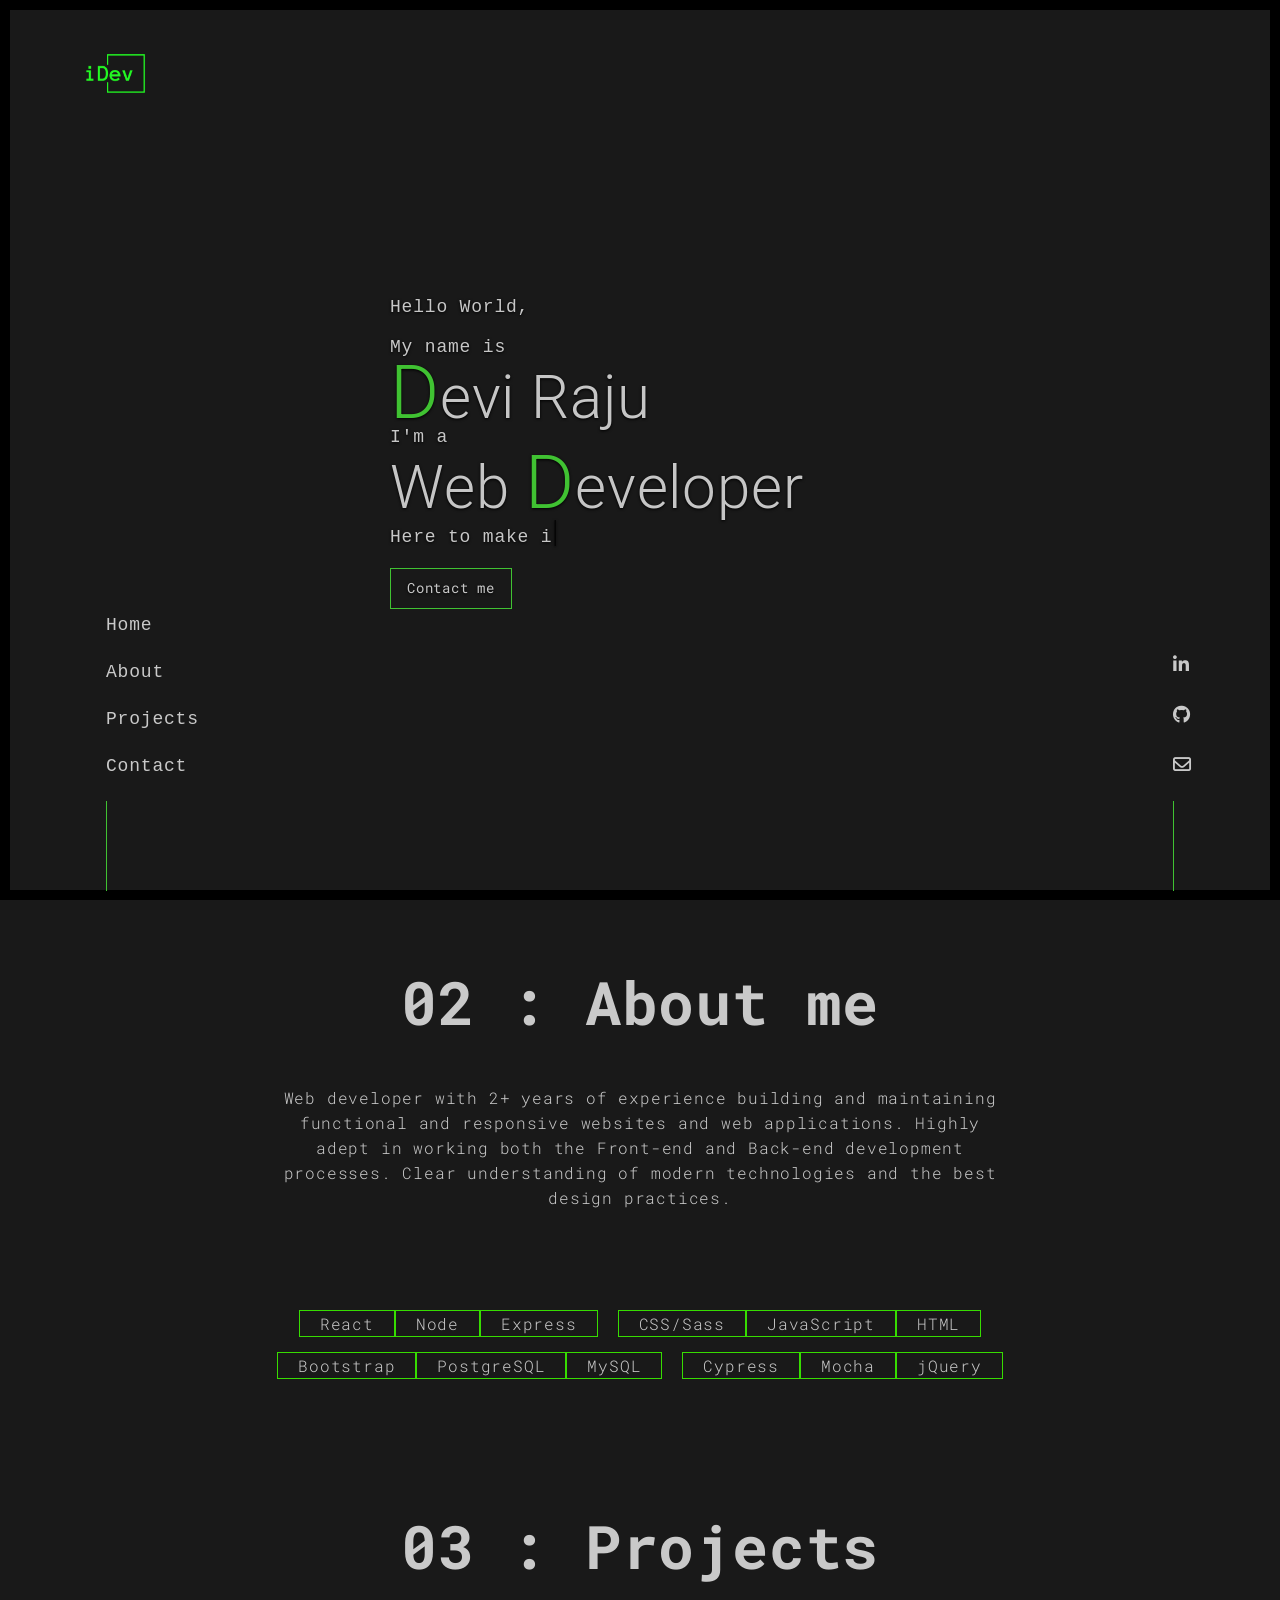
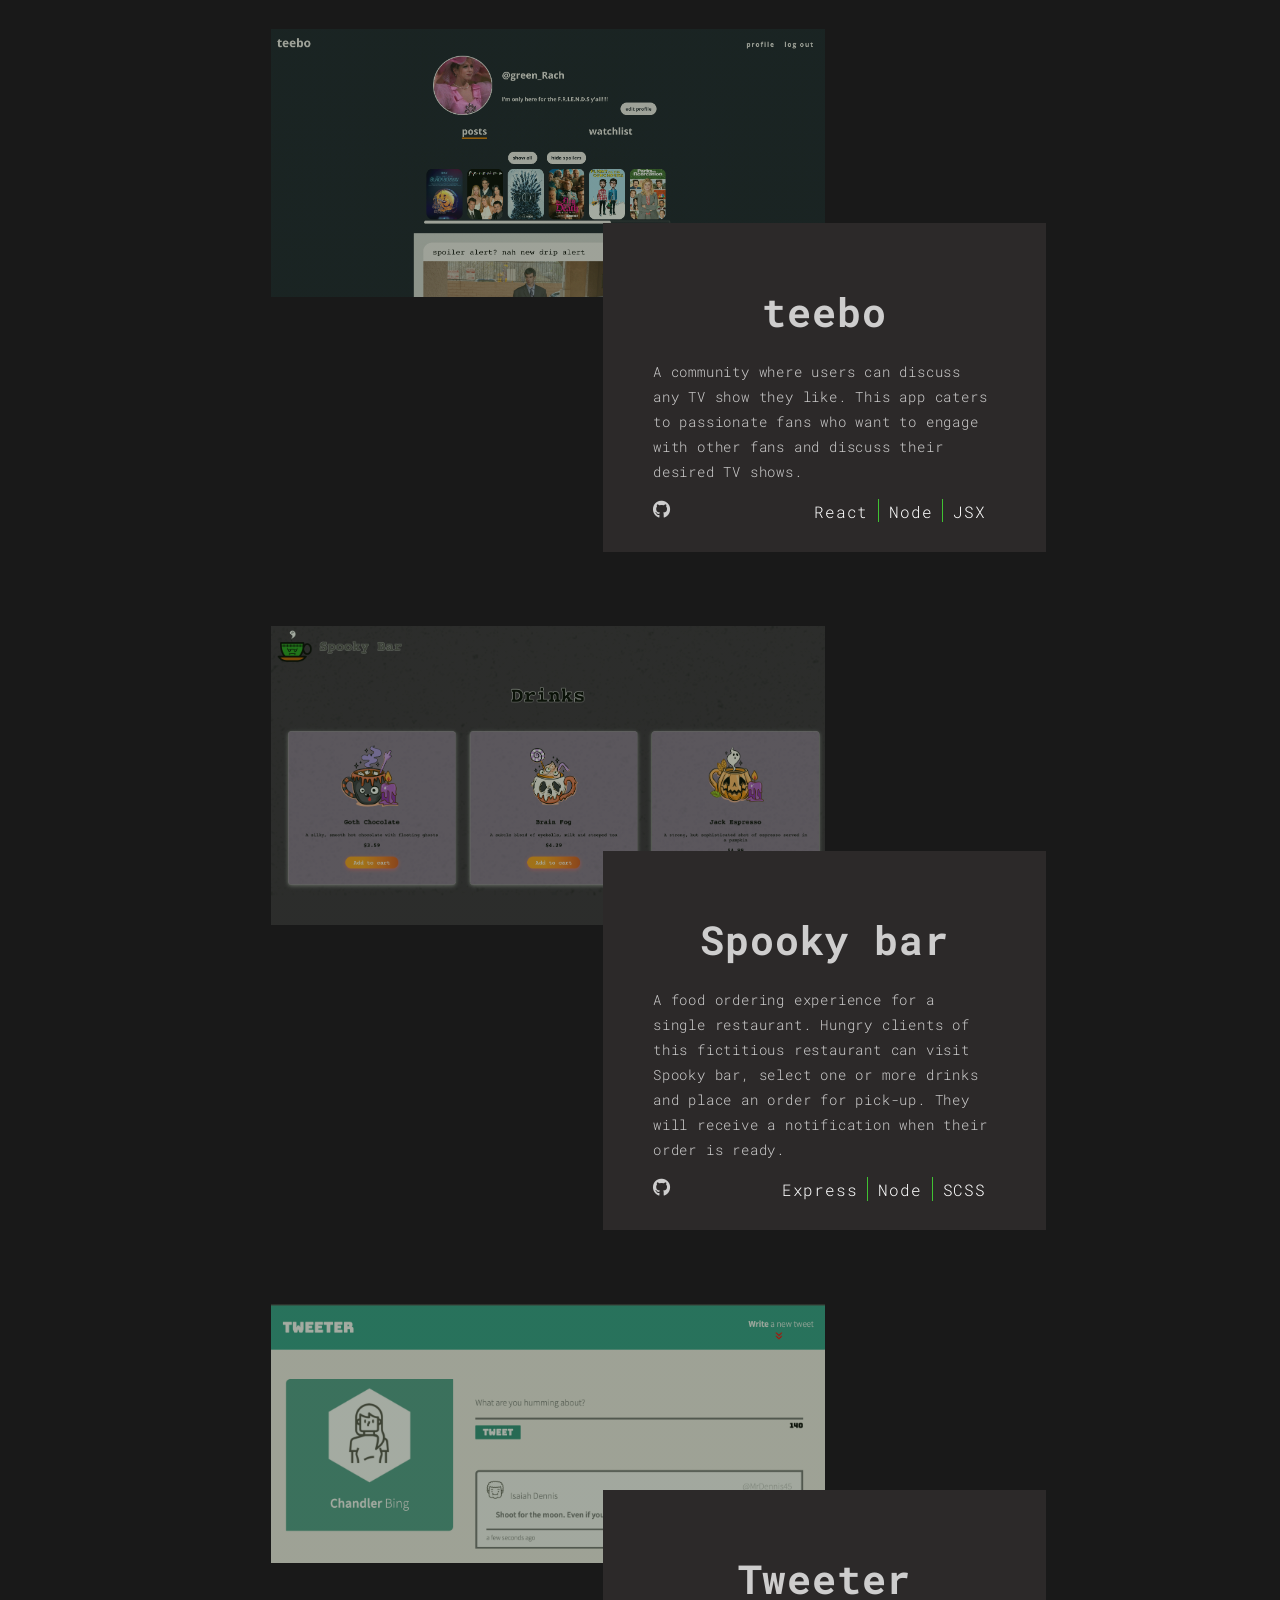
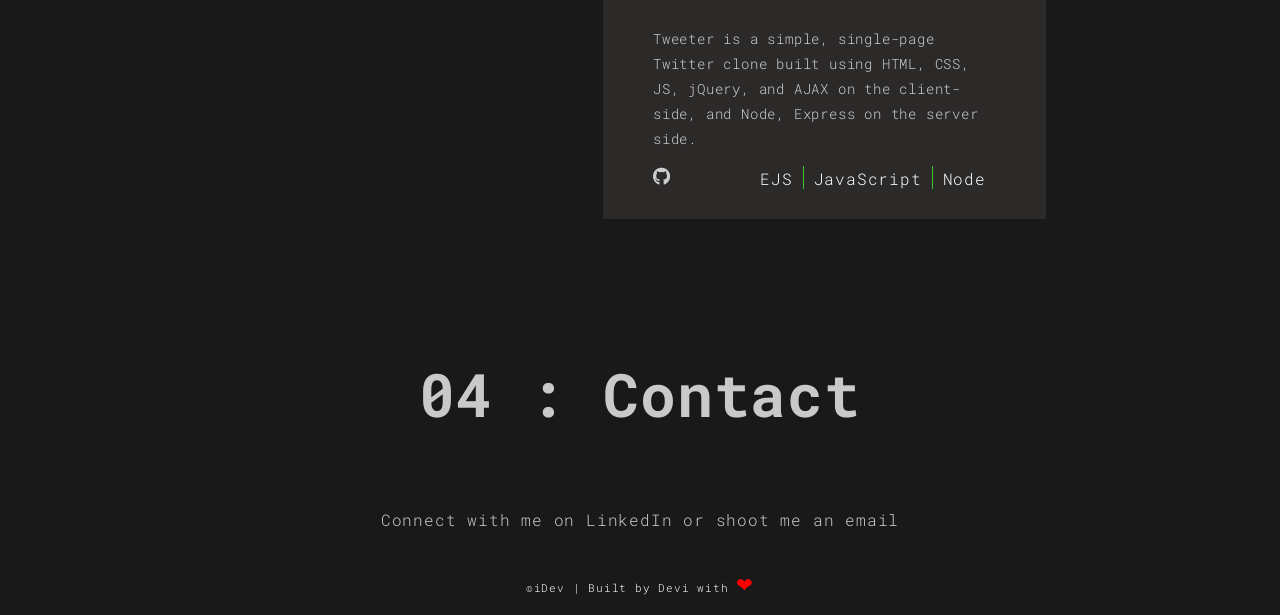
==== index.html @ e0702222 "Add files via upload update index.html" ====
<!DOCTYPE html>
<html lang="en">

<head>
  <meta charset="UTF-8">
  <meta content="IE=edge" http-equiv="X-UA-Compatible">
  <meta content="width=device-width,initial-scale=1" name="viewport">
  <meta content="description" name="description">
  <meta name="google" content="notranslate" />
  <meta content="Mashup templates have been developped by Orson.io team" name="author">

  <meta name="msapplication-tap-highlight" content="no">

  <link rel="apple-touch-icon" sizes="180x180" href="./assets/apple-icon-180x180.png">
  <link href="./assets/favicon.ico" rel="icon">
  <link rel="stylesheet" href="https://cdnjs.cloudflare.com/ajax/libs/font-awesome/6.2.1/css/all.min.css"
    integrity="sha512-MV7K8+y+gLIBoVD59lQIYicR65iaqukzvf/nwasF0nqhPay5w/9lJmVM2hMDcnK1OnMGCdVK+iQrJ7lzPJQd1w=="
    crossorigin="anonymous" referrerpolicy="no-referrer" />
    
  <title>DeviRaju</title>

  <link href="./main.css" rel="stylesheet">
  <link href="./main.responsive.css" rel="stylesheet">
  
</head>

<body class="minimal">
  <div id="site-border-left"></div>
  <div id="site-border-right"></div>
  <div id="site-border-top"></div>
  <div id="site-border-bottom"></div>
  <header>
  <nav class="navbar  navbar-fixed-top navbar-inverse">
    <div class="container">
        <button type="button" class="navbar-toggle collapsed" data-toggle="collapse" data-target="#navbar-collapse" aria-expanded="false">
          <span class="sr-only">Toggle navigation</span>
          <span class="icon-bar"></span>
          <span class="icon-bar"></span>
          <span class="icon-bar"></span>
        </button>

      <div class="collapse navbar-collapse" id="navbar-collapse">
        <ul class="nav navbar-nav ">
          <li><a href="#" title="">01 : Home</a></li>
          <li><a href="#section-about-2" id="each-button" title="">02 : About</a></li>
          <li><a href="#section-project-3" title="">03 : Projects</a></li>
          <li><a href="#section-contact-4" title="">04 : Contact</a></li>
        </ul>


      </div> 
    </div>
  </nav>
</header>

  <div class="container-left">
    <div class="container-left-top">
      <p><a href="" class="logo"><img
            src='./assets/images/DeviRaju-logo.png'></a></p>
    </div>
    <div class="container-left-links">
      <ul class="navbar-nav-links">
        <li><a href="#" title=""> Home</a></li>
        <li><a href="#section-about-2" title="" class=""> About</a></li>
        <li><a href="#section-project-3" title=""> Projects</a></li>
        <li><a href="#section-contact-4" title=""> Contact</a></li>
      </ul>
    </div>
 
</div>

  <div class="container-right">
    <div class="container-right-top">
      <p><a href="" class="btn btn-primary btn-lg">Resume</a></p>
    </div>

    <div class="container-right-links">
      <ul class="navbar-contact-links">
        <li><a href="https://www.linkedin.com/in/devi-raju" title=""><i class="fa-brands fa-linkedin navbar-contact-link-icon"></i></a></li>
        <li><a href="https://github.com/DeviRaju27" title=""><i class="fa-brands fa-github navbar-contact-link-icon"></i></a></li>
        <li><a href="mailto:deviraju999@gmail.com" title=""><i class="fa-regular fa-envelope navbar-contact-link-icon"></i></a></li>
      </ul>
    </div>

</div>
<!-- Home -->
  <div class="hero-full-container background-image-container white-text-container col-xs-12 col-sm-12 col-md-12 col-lg-12" style="background-image: url('')">
    <div class="container">
      <div class="row">
        <div class=" col-md-offset-1 col-lg-offset-2">
          <div class="hero-full-wrapper">
            <div class="text-content">
              <h1>
                <p class="text-header">Hello World,</p>
                <p class="text-name-header">My name is </p>
                <p class="text-name"><span>D</span>evi Raju</p>
                <p class="text-title-header">I'm a </p>
                <p class="text-title">Web <span>D</span>eveloper</p>

                <span id="typed-strings">

                  <p class="text-strings"> Here to make ideas happen!</p>
                  <p class="text-strings"> Here to make things beautiful!</p>

                </span>
                <span class="text-strings" id="typed"></span>
              </h1>
              <p><a href="#section-contact-4" class="btn btn-primary btn-lg">Contact me</a></p>
            </div>

          </div>
        </div>
      </div>
    </div>
  </div>

  <!-- About -->
  <div class="section-container section-about" id="section-about-2">
    <div class="container">
      <div class="row">
        <div class="col-xs-12 col-sm-12 col-md-12 col-lg-12">
          <div class="section-container-spacer text-center">
            <h1 class="section-header">02 : About me</h1>
          </div>

          <div class="row">
            <div class="col-md-12 col-lg-12">
              <p class="about-content">
                Web developer with 2+ years of experience building and maintaining functional and responsive websites and web applications. Highly adept in working both the Front-end and Back-end development processes. Clear understanding of modern technologies and the best design practices.</p>
          
              <div class="section-skills">
                
                <div class="skills-item">
                  <div class="row">
                   
                  <p class="">React</p>
                  <p class="">Node</p>
                  <p class="">Express</p>
                 
                  </div>
                  <div class="row">
                
                  <p class="">CSS/Sass</p>
                  <p class="">JavaScript</p>
                  <p class="">HTML</p>
                
                  </div>
                  </div>
                  
                 <div class="skills-item">
               
                  <div class="row">
                  <p class="">Bootstrap</p>
                  <p class="">PostgreSQL</p>
                  <p class="">MySQL</p>
                  </div>
                  <div class="row">
                  <p class="">Cypress</p>
                  <p class="">Mocha</p>
                  <p class="">jQuery</p>
                  </div>
                  </div>
                </div>
              </div>
            </div>
          </div>
        </div>
      </div>
    </div>
  </div>


  <!-- Projects -->
  <div class="section-container section-project" id="section-project-3">
    <div class="container">
      <div class="row">
        <div class="col-xs-12 col-sm-12 col-md-12">
          <div class="section-container-spacer text-center">
            <h1 class="section-header">03 : Projects</h1>
          </div>

          <div class="row project-row">
            <div class="col-md-12">
              <header>
                <a href="https://github.com/DeviRaju27/teebo" target="_blank" class="project-img-link">
                  <img src="./assets/images/teebo-user-profile.png" class="project-img-responsive" alt="">
                </a>
              </header>

              <div class="card-container">
                <div class="text-center">
                  <h1 class="project-header"> <a href="https://github.com/DeviRaju27/teebo" target="_blank">teebo</a></h1>
                </div>
                <p class="project-content">A community where users can discuss any TV show they like. This app caters to passionate fans who want to engage with other fans and discuss their desired TV shows.</p>
                <div class="section-project-footer">
                  <a href="https://github.com/DeviRaju27/teebo" title=""><i class="fa-brands fa-github navbar-contact-link-icon"></i></a>
                  <ul class="tech-stack-item">
                    <li>React</li>
                    <li>Node</li>
                    <li>JSX</li>
                  </ul>
                </div>
              </div>
            </div>
          </div>

          <div class="row project-row">
            <div class="col-md-12">
              <header>
                <a href="https://github.com/DeviRaju27/spooky-bar" target="_blank" class="project-img-link">
                  <img src="./assets/images/spooky-bar-user.png" class="project-img-responsive" alt="">
                </a>
              </header>
              <div class="card-container">
                <div class="text-center">
                  <h1 class="project-header"> <a href="https://github.com/DeviRaju27/spooky-bar" title="">Spooky bar</a></h1>
                </div>
                <p class="project-content">A food ordering experience for a single restaurant. Hungry clients of this fictitious restaurant can visit Spooky bar, select one or more drinks and place an order for pick-up. They will receive a notification when their order is ready.</p>

                <div class="section-project-footer">
                  <a href="https://github.com/DeviRaju27/spooky-bar" title=""><i class="fa-brands fa-github navbar-contact-link-icon"></i></a>
                  <ul class="tech-stack-item">
                    <li>Express</li>
                    <li>Node</li>
                    <li>SCSS</li>
                  </ul>
                </div>
              </div>
            </div>
          </div>

          <div class="row project-row">
            <div class="col-md-12">
              <header>
                <a href="https://github.com/DeviRaju27/tweeter" target="_blank" class="project-img-link">
                  <img src="./assets/images/Desktop-tweeter.png" class="project-img-responsive" alt="">
                </a>
              </header>
              <div class="card-container">
                <div class="text-center">
                  <h1 class="project-header"><a href="https://github.com/DeviRaju27/tweeter" title="">Tweeter</a></h1>
                </div>
                <p class="project-content">Tweeter is a simple, single-page Twitter clone built using HTML, CSS, JS, jQuery, and AJAX on the client-side, and Node, Express on the server side.</p>

                <div class="section-project-footer">
                  <a href="https://github.com/DeviRaju27/tweeter" title=""><i class="fa-brands fa-github navbar-contact-link-icon"></i></a>
                  <ul class="tech-stack-item">
                    <li>EJS</li>
                    <li>JavaScript</li>
                    <li>Node</li>
                  </ul>
                </div>
              </div>
            </div>
          </div>

        </div>
      </div>


    </div>
  </div>


  <!-- contact -->
  <div class="section-contact text-center" id="section-contact-4">
    <div class="container">
      <div class="row">
        <div class="col-xs-12 col-sm-12 col-lg-12">
          <div class="section-container-spacer ">
            <h1 class="section-header">04 : Contact</h1>
           
            <p class="contact-content"> Connect with me on LinkedIn or shoot me an email</p>
            <ul class="footer-contact-links">
              <li><a href="https://www.linkedin.com/in/devi-raju" title=""><i class="fa-brands fa-linkedin footer-contact-link-icon"></i></a></li>
              <li><a href="https://github.com/DeviRaju27" title=""><i class="fa-brands fa-github footer-contact-link-icon"></i></a></li>
              <li><a href="mailto:deviraju999@gmail.com" title=""><i class="fa-regular fa-envelope footer-contact-link-icon"></i></a></li>
            </ul>
          </div>
          </div>
        </div>
      </div>
    </div>
  </div>

  <footer class="footer-container text-center">
    <div class="container">
      <div class="row">
        <div class="col-xs-12 col-sm-12 col-lg-12">
          <p>©iDev | Built by Devi with <span>❤</span></p>
        </div>
      </div>
    </div>
  </footer>
  <script>
    document.addEventListener("DOMContentLoaded", function (event) {
      type();
      movingBackgroundImage();
    });
  </script>
   
<script src="https://cdnjs.cloudflare.com/ajax/libs/jquery/3.6.3/jquery.min.js" integrity="sha512-STof4xm1wgkfm7heWqFJVn58Hm3EtS31XFaagaa8VMReCXAkQnJZ+jEy8PCC/iT18dFy95WcExNHFTqLyp72eQ==" crossorigin="anonymous" referrerpolicy="no-referrer"></script>
  <script type="text/javascript" src="./main.70a66962.js"></script>
  <script>
  $('.collapse').click(function(){
    $(this).removeClass("in");
});
     </script>
</body>

</html>
---- main.css ----
@import url(https://fonts.googleapis.com/css?family=Roboto:900|Roboto+Mono:300,400,700);
@import url(https://maxcdn.bootstrapcdn.com/font-awesome/4.7.0/css/font-awesome.min.css);

/*!
 * Bootstrap v3.3.7 (http://getbootstrap.com)
 * Copyright 2011-2016 Twitter, Inc.
 * Licensed under MIT (https://github.com/twbs/bootstrap/blob/master/LICENSE)
 */
/*! normalize.css v3.0.3 | MIT License | github.com/necolas/normalize.css */
html {
  font-family: sans-serif;
  -ms-text-size-adjust: 100%;
  -webkit-text-size-adjust: 100%
}

body {
  margin: 0;
  background-color: #000;
  
}
h1,p{
  color: #fff;
}
article,
aside,
details,
figcaption,
figure,
footer,
header,
hgroup,
main,
menu,
nav,
section,
summary {
  display: block
}

audio,
canvas,
progress,
video {
  display: inline-block;
  vertical-align: baseline
}

audio:not([controls]) {
  display: none;
  height: 0
}

[hidden],
template {
  display: none
}

a {
  background-color: transparent
}

a:active,
a:hover {
  outline: 0
}

abbr[title] {
  border-bottom: 1px dotted
}

b,
strong {
  font-weight: 700
}

dfn {
  font-style: italic
}

h1 {
  font-size: 2em;
  margin: .67em 0
}

mark {
  background: #ff0;
  color: #000
}

small {
  font-size: 80%
}

sub,
sup {
  font-size: 75%;
  line-height: 0;
  position: relative;
  vertical-align: baseline
}

sup {
  top: -.5em
}

sub {
  bottom: -.25em
}

img {
  border: 0
}

svg:not(:root) {
  overflow: hidden
}

figure {
  margin: 1em 40px
}

hr {
  box-sizing: content-box;
  height: 0
}

pre {
  overflow: auto
}

code,
kbd,
pre,
samp {
  font-family: monospace, monospace;
  font-size: 1em
}

button,
input,
optgroup,
select,
textarea {
  color: inherit;
  font: inherit;
  margin: 0
}

button {
  overflow: visible
}

button,
select {
  text-transform: none
}

button,
html input[type=button],
input[type=reset],
input[type=submit] {
 
  cursor: pointer
}

button[disabled],
html input[disabled] {
  cursor: default
}

button::-moz-focus-inner,
input::-moz-focus-inner {
  border: 0;
  padding: 0
}


fieldset {
  border: 1px solid silver;
  margin: 0 2px;
  padding: .35em .625em .75em
}

textarea {
  overflow: auto
}

optgroup {
  font-weight: 700
}

table {
  border-collapse: collapse;
  border-spacing: 0
}

td,
th {
  padding: 0
}

/*! Source: https://github.com/h5bp/html5-boilerplate/blob/master/src/css/main.css */
@media print {

  *,
  :after,
  :before {
    background: transparent !important;
    color: #000 !important;
    box-shadow: none !important;
    text-shadow: none !important
  }

  a,
  a:visited {
    text-decoration: underline
  }

  a[href]:after {
    content: " (" attr(href) ")"
  }

  abbr[title]:after {
    content: " (" attr(title) ")"
  }

  a[href^="#"]:after,
  a[href^="javascript:"]:after {
    content: ""
  }

  blockquote,
  pre {
    border: 1px solid #999;
    page-break-inside: avoid
  }

  thead {
    display: table-header-group
  }

  img,
  tr {
    page-break-inside: avoid
  }

  img {
    max-width: 100% !important
  }

  h2,
  h3,
  p {
    orphans: 3;
    widows: 3
  }

  h2,
  h3 {
    page-break-after: avoid
  }

  .navbar {
    display: none
  }

  .btn>.caret,
  .dropup>.btn>.caret {
    border-top-color: #000 !important
  }

  .label {
    border: 1px solid #000
  }

  .table {
    border-collapse: collapse !important
  }

  .table td,
  .table th {
    background-color: #fff !important
  }

  .table-bordered td,
  .table-bordered th {
    border: 1px solid #ddd !important
  }
}

*,
:after,
:before {
  -webkit-box-sizing: border-box;
  -moz-box-sizing: border-box;
  box-sizing: border-box
}

html {
  font-size: 10px;
  -webkit-tap-highlight-color: transparent
}

body {
  font-family: Roboto Mono, Helvetica, Arial, sans-serif;
  font-size: 11px;
  line-height: 1.78;
  color: #000;
  background-color: #fff
}

button,
input,
select,
textarea {
  font-family: inherit;
  font-size: inherit;
  line-height: inherit
}

a {
  color: #001aff;
  text-decoration: none
}

a:focus,
a:hover {
  color: #0012b3;
  text-decoration: underline
}

a:focus {
  outline: 5px auto -webkit-focus-ring-color;
  outline-offset: -2px
}

figure {
  margin: 0
}

img {
  vertical-align: middle
}

.img-responsive {
  display: block;
  max-width: 100%;
  height: auto;
  filter: contrast(97%) grayscale(100%);
  
}


[role=button] {
  cursor: pointer
}

.h1,
.h2,
.h3,
.h4,
.h5,
.h6,
h1,
h2,
h3,
h4,
h5,
h6 {
  font-family: Roboto Mono, Helvetica, Arial, sans-serif;
  font-weight: 700;
  line-height: 1.1;
  color: #000
}

.h1 .small,
.h1 small,
.h2 .small,
.h2 small,
.h3 .small,
.h3 small,
.h4 .small,
.h4 small,
.h5 .small,
.h5 small,
.h6 .small,
.h6 small,
h1 .small,
h1 small,
h2 .small,
h2 small,
h3 .small,
h3 small,
h4 .small,
h4 small,
h5 .small,
h5 small,
h6 .small,
h6 small {
  font-weight: 400;
  line-height: 1;
  color: #777
}

.h1,
.h2,
.h3,
h1,
h2,
h3 {
  margin-top: 19px;
  margin-bottom: 9.5px
}

.h1 .small,
.h1 small,
.h2 .small,
.h2 small,
.h3 .small,
.h3 small,
h1 .small,
h1 small,
h2 .small,
h2 small,
h3 .small,
h3 small {
  font-size: 65%
}

.h4,
.h5,
.h6,
h4,
h5,
h6 {
  margin-top: 9.5px;
  margin-bottom: 9.5px
}

.h4 .small,
.h4 small,
.h5 .small,
.h5 small,
.h6 .small,
.h6 small,
h4 .small,
h4 small,
h5 .small,
h5 small,
h6 .small,
h6 small {
  font-size: 75%
}

.h1,
h1 {
  font-size: 70px
}

.h2,
h2 {
  font-size: 30px
}

.h3,
h3 {
  font-size: 20px
}

.h4,
.h5,
h4,
h5 {
  font-size: 11px
}

.h6,
h6 {
  font-size: 10px
}

p {
  margin: 0 0 9.5px
}

.lead {
  margin-bottom: 19px;
  font-size: 12px;
  font-weight: 300;
  line-height: 1.4
}



.small,
small {
  font-size: 90%
}

.mark,
mark {
  background-color: #fcf8e3;
  padding: .2em
}

.text-left {
  text-align: left
}

.text-right {
  text-align: right
}

.text-center {
  text-align: center
}

.text-justify {
  text-align: justify
}

.text-nowrap {
  white-space: nowrap
}

.text-lowercase {
  text-transform: lowercase
}

.initialism,
.text-uppercase {
  text-transform: uppercase
}

.text-capitalize {
  text-transform: capitalize
}

.text-muted {
  color: #777
}

.text-primary {
  color: #001aff
}

a.text-primary:focus,
a.text-primary:hover {
  color: #0015cc
}

.text-success {
  color: #fff
}

a.text-success:focus,
a.text-success:hover {
  color: #e6e6e6
}

.text-info {
  color: #31708f
}

a.text-info:focus,
a.text-info:hover {
  color: #245269
}

.text-warning {
  color: #8a6d3b
}

a.text-warning:focus,
a.text-warning:hover {
  color: #66512c
}

.text-danger {
  color: #fff
}

a.text-danger:focus,
a.text-danger:hover {
  color: #e6e6e6
}

.bg-primary {
  color: #fff;
  background-color: #001aff
}

a.bg-primary:focus,
a.bg-primary:hover {
  background-color: #0015cc
}

.bg-success,
a.bg-success:focus,
a.bg-success:hover {
  background-color: #000
}

.bg-info {
  background-color: #d9edf7
}

a.bg-info:focus,
a.bg-info:hover {
  background-color: #afd9ee
}

.bg-warning {
  background-color: #fcf8e3
}

a.bg-warning:focus,
a.bg-warning:hover {
  background-color: #f7ecb5
}

.bg-danger {
  background-color: red
}

a.bg-danger:focus,
a.bg-danger:hover {
  background-color: #c00
}

ol,
ul {
  margin-top: 0;
  margin-bottom: 9.5px
}

ol ol,
ol ul,
ul ol,
ul ul {
  margin-bottom: 0
}

dl {
  margin-top: 0;
  margin-bottom: 19px
}

dd,
dt {
  line-height: 1.78
}

dt {
  font-weight: 700
}

dd {
  margin-left: 0
}

.dl-horizontal dd:after,
.dl-horizontal dd:before {
  content: " ";
  display: table
}

.dl-horizontal dd:after {
  clear: both
}



abbr[data-original-title],
abbr[title] {
  cursor: help;
  border-bottom: 1px dotted #777
}

.initialism {
  font-size: 90%
}

blockquote {
  padding: 9.5px 19px;
  margin: 0 0 19px;
  font-size: 13.75px;
  border-left: 5px solid #eee
}

blockquote ol:last-child,
blockquote p:last-child,
blockquote ul:last-child {
  margin-bottom: 0
}

blockquote .small,
blockquote footer,
blockquote small {
  display: block;
  font-size: 80%;
  line-height: 1.78;
  color: #777
}

blockquote .small:before,
blockquote footer:before,
blockquote small:before {
  content: "\2014   \A0"
}

.blockquote-reverse,
blockquote.pull-right {
  padding-right: 15px;
  padding-left: 0;
  border-right: 5px solid #eee;
  border-left: 0;
  text-align: right
}

.blockquote-reverse .small:before,
.blockquote-reverse footer:before,
.blockquote-reverse small:before,
blockquote.pull-right .small:before,
blockquote.pull-right footer:before,
blockquote.pull-right small:before {
  content: ""
}

.blockquote-reverse .small:after,
.blockquote-reverse footer:after,
.blockquote-reverse small:after,
blockquote.pull-right .small:after,
blockquote.pull-right footer:after,
blockquote.pull-right small:after {
  content: "\A0   \2014"
}

address {
  margin-bottom: 19px;
  font-style: normal;
  line-height: 1.78
}

code,
kbd,
pre,
samp {
  font-family: Menlo, Monaco, Consolas, Courier New, monospace
}

code {
  color: #c7254e;
  background-color: #f9f2f4
}

code,
kbd {
  padding: 2px 4px;
  font-size: 90%;
  border-radius: 0
}

kbd {
  color: #fff;
  background-color: #333;
  box-shadow: inset 0 -1px 0 rgba(0, 0, 0, .25)
}

kbd kbd {
  padding: 0;
  font-size: 100%;
  font-weight: 700;
  box-shadow: none
}

pre {
  display: block;
  padding: 9px;
  margin: 0 0 9.5px;
  font-size: 10px;
  line-height: 1.78;
  word-break: break-all;
  word-wrap: break-word;
  color: #333;
  background-color: #f5f5f5;
  border: 1px solid #ccc;
  border-radius: 0
}

pre code {
  padding: 0;
  font-size: inherit;
  color: inherit;
  white-space: pre-wrap;
  background-color: transparent;
  border-radius: 0
}


.container {
  margin-right: auto;
  margin-left: auto;
  padding-left: 15px;
  padding-right: 15px
}

.container:after,
.container:before {
  content: " ";
  display: table
}

.container:after {
  clear: both
}



.container-fluid {
  margin-right: auto;
  margin-left: auto;
  padding-left: 15px;
  padding-right: 15px
}

.container-fluid:after,
.container-fluid:before {
  content: " ";
  display: table
}

.container-fluid:after {
  clear: both
}

.row {
  margin-left: -15px;
  margin-right: -15px
}

.row:after,
.row:before {
  content: " ";
  display: table
}

.row:after {
  clear: both
}

.col-lg-1,
.col-lg-2,
.col-lg-3,
.col-lg-4,
.col-lg-5,
.col-lg-6,
.col-lg-7,
.col-lg-8,
.col-lg-9,
.col-lg-10,
.col-lg-11,
.col-lg-12,
.col-md-1,
.col-md-2,
.col-md-3,
.col-md-4,
.col-md-5,
.col-md-6,
.col-md-7,
.col-md-8,
.col-md-9,
.col-md-10,
.col-md-11,
.col-md-12,
.col-sm-1,
.col-sm-2,
.col-sm-3,
.col-sm-4,
.col-sm-5,
.col-sm-6,
.col-sm-7,
.col-sm-8,
.col-sm-9,
.col-sm-10,
.col-sm-11,
.col-sm-12,
.col-xs-1,
.col-xs-2,
.col-xs-3,
.col-xs-4,
.col-xs-5,
.col-xs-6,
.col-xs-7,
.col-xs-8,
.col-xs-9,
.col-xs-10,
.col-xs-11,
.col-xs-12 {
  position: relative;
  min-height: 1px;
  padding-left: 15px;
  padding-right: 15px
}

.col-xs-1,
.col-xs-2,
.col-xs-3,
.col-xs-4,
.col-xs-5,
.col-xs-6,
.col-xs-7,
.col-xs-8,
.col-xs-9,
.col-xs-10,
.col-xs-11,
.col-xs-12 {
  float: left
}





table {
  background-color: transparent
}

caption {
  padding-top: 8px;
  padding-bottom: 8px;
  color: #777
}

caption,
th {
  text-align: left
}

.table {
  width: 100%;
  max-width: 100%;
  margin-bottom: 19px
}

.table>tbody>tr>td,
.table>tbody>tr>th,
.table>tfoot>tr>td,
.table>tfoot>tr>th,
.table>thead>tr>td,
.table>thead>tr>th {
  padding: 8px;
  line-height: 1.78;
  vertical-align: top;
  border-top: 1px solid #ddd
}

.table>thead>tr>th {
  vertical-align: bottom;
  border-bottom: 2px solid #ddd
}

.table>caption+thead>tr:first-child>td,
.table>caption+thead>tr:first-child>th,
.table>colgroup+thead>tr:first-child>td,
.table>colgroup+thead>tr:first-child>th,
.table>thead:first-child>tr:first-child>td,
.table>thead:first-child>tr:first-child>th {
  border-top: 0
}

.table>tbody+tbody {
  border-top: 2px solid #ddd
}

.table .table {
  background-color: #fff
}

.table-condensed>tbody>tr>td,
.table-condensed>tbody>tr>th,
.table-condensed>tfoot>tr>td,
.table-condensed>tfoot>tr>th,
.table-condensed>thead>tr>td,
.table-condensed>thead>tr>th {
  padding: 5px
}

.table-bordered,
.table-bordered>tbody>tr>td,
.table-bordered>tbody>tr>th,
.table-bordered>tfoot>tr>td,
.table-bordered>tfoot>tr>th,
.table-bordered>thead>tr>td,
.table-bordered>thead>tr>th {
  border: 1px solid #ddd
}

.table-bordered>thead>tr>td,
.table-bordered>thead>tr>th {
  border-bottom-width: 2px
}

.table-striped>tbody>tr:nth-of-type(odd) {
  background-color: #f9f9f9
}

.table-hover>tbody>tr:hover {
  background-color: #f5f5f5
}

table col[class*=col-] {
  position: static;
  float: none;
  display: table-column
}

table td[class*=col-],
table th[class*=col-] {
  position: static;
  float: none;
  display: table-cell
}

.table>tbody>tr.active>td,
.table>tbody>tr.active>th,
.table>tbody>tr>td.active,
.table>tbody>tr>th.active,
.table>tfoot>tr.active>td,
.table>tfoot>tr.active>th,
.table>tfoot>tr>td.active,
.table>tfoot>tr>th.active,
.table>thead>tr.active>td,
.table>thead>tr.active>th,
.table>thead>tr>td.active,
.table>thead>tr>th.active {
  background-color: #f5f5f5
}

.table-hover>tbody>tr.active:hover>td,
.table-hover>tbody>tr.active:hover>th,
.table-hover>tbody>tr:hover>.active,
.table-hover>tbody>tr>td.active:hover,
.table-hover>tbody>tr>th.active:hover {
  background-color: #e8e8e8
}

.table-hover>tbody>tr.success:hover>td,
.table-hover>tbody>tr.success:hover>th,
.table-hover>tbody>tr:hover>.success,
.table-hover>tbody>tr>td.success:hover,
.table-hover>tbody>tr>th.success:hover,
.table>tbody>tr.success>td,
.table>tbody>tr.success>th,
.table>tbody>tr>td.success,
.table>tbody>tr>th.success,
.table>tfoot>tr.success>td,
.table>tfoot>tr.success>th,
.table>tfoot>tr>td.success,
.table>tfoot>tr>th.success,
.table>thead>tr.success>td,
.table>thead>tr.success>th,
.table>thead>tr>td.success,
.table>thead>tr>th.success {
  background-color: #000
}

.table>tbody>tr.info>td,
.table>tbody>tr.info>th,
.table>tbody>tr>td.info,
.table>tbody>tr>th.info,
.table>tfoot>tr.info>td,
.table>tfoot>tr.info>th,
.table>tfoot>tr>td.info,
.table>tfoot>tr>th.info,
.table>thead>tr.info>td,
.table>thead>tr.info>th,
.table>thead>tr>td.info,
.table>thead>tr>th.info {
  background-color: #d9edf7
}

.table-hover>tbody>tr.info:hover>td,
.table-hover>tbody>tr.info:hover>th,
.table-hover>tbody>tr:hover>.info,
.table-hover>tbody>tr>td.info:hover,
.table-hover>tbody>tr>th.info:hover {
  background-color: #c4e3f3
}

.table>tbody>tr.warning>td,
.table>tbody>tr.warning>th,
.table>tbody>tr>td.warning,
.table>tbody>tr>th.warning,
.table>tfoot>tr.warning>td,
.table>tfoot>tr.warning>th,
.table>tfoot>tr>td.warning,
.table>tfoot>tr>th.warning,
.table>thead>tr.warning>td,
.table>thead>tr.warning>th,
.table>thead>tr>td.warning,
.table>thead>tr>th.warning {
  background-color: #fcf8e3
}

.table-hover>tbody>tr.warning:hover>td,
.table-hover>tbody>tr.warning:hover>th,
.table-hover>tbody>tr:hover>.warning,
.table-hover>tbody>tr>td.warning:hover,
.table-hover>tbody>tr>th.warning:hover {
  background-color: #faf2cc
}

.table>tbody>tr.danger>td,
.table>tbody>tr.danger>th,
.table>tbody>tr>td.danger,
.table>tbody>tr>th.danger,
.table>tfoot>tr.danger>td,
.table>tfoot>tr.danger>th,
.table>tfoot>tr>td.danger,
.table>tfoot>tr>th.danger,
.table>thead>tr.danger>td,
.table>thead>tr.danger>th,
.table>thead>tr>td.danger,
.table>thead>tr>th.danger {
  background-color: red
}

.table-hover>tbody>tr.danger:hover>td,
.table-hover>tbody>tr.danger:hover>th,
.table-hover>tbody>tr:hover>.danger,
.table-hover>tbody>tr>td.danger:hover,
.table-hover>tbody>tr>th.danger:hover {
  background-color: #e60000
}

.table-responsive {
  overflow-x: auto;
  min-height: .01%
}

fieldset {
  margin: 0;
  min-width: 0
}

fieldset,
legend {
  padding: 0;
  border: 0
}

legend {
  display: block;
  width: 100%;
  margin-bottom: 19px;
  font-size: 16.5px;
  line-height: inherit;
  color: #333;
  border-bottom: 1px solid #e5e5e5
}

label {
  display: inline-block;
  max-width: 100%;
  margin-bottom: 5px;
  font-weight: 700
}

input[type=search] {
  -webkit-box-sizing: border-box;
  -moz-box-sizing: border-box;
  box-sizing: border-box
}

input[type=checkbox],
input[type=radio] {
  margin: 4px 0 0;
  margin-top: 1px\9;
  line-height: normal
}

input[type=file] {
  display: block
}

input[type=range] {
  display: block;
  width: 100%
}

select[multiple],
select[size] {
  height: auto
}

input[type=checkbox]:focus,
input[type=file]:focus,
input[type=radio]:focus {
  outline: 5px auto -webkit-focus-ring-color;
  outline-offset: -2px
}

output {
  padding-top: 9px
}

textarea.form-control {
  height: auto
}



.btn {
  display: inline-block;
  margin-bottom: 0;
  font-weight: 400;
  text-align: center;
  vertical-align: middle;
  touch-action: manipulation;
  cursor: pointer;
  background-image: none;
  border: 1px solid transparent;
  white-space: nowrap;
  padding: 8px 14px;
  font-size: 11px;
  line-height: 1.78;
  border-radius: 0;
  -webkit-user-select: none;
  -moz-user-select: none;
  -ms-user-select: none;
  user-select: none
}

.btn.active.focus,
.btn.active:focus,
.btn.focus,
.btn:active.focus,
.btn:active:focus,
.btn:focus {
  outline: 5px auto -webkit-focus-ring-color;
  outline-offset: -2px
}

.btn.focus,
.btn:focus,
.btn:hover {
  color: #000;
  text-decoration: none
}

.btn.active,
.btn:active {
  outline: 0;
  background-image: none;
  -webkit-box-shadow: inset 0 3px 5px rgba(0, 0, 0, .125);
  box-shadow: inset 0 3px 5px rgba(0, 0, 0, .125)
}

.btn.disabled,
.btn[disabled],
fieldset[disabled] .btn {
  cursor: not-allowed;
  opacity: .65;
  filter: alpha(opacity=65);
  -webkit-box-shadow: none;
  box-shadow: none
}

a.btn.disabled,
fieldset[disabled] a.btn {
  pointer-events: none
}

.btn-default,
.btn-default.active,
.btn-default.active.focus,
.btn-default.active:focus,
.btn-default.active:hover,
.btn-default.focus,
.btn-default:active,
.btn-default:active.focus,
.btn-default:active:focus,
.btn-default:active:hover,
.btn-default:focus,
.btn-default:hover,
.open>.btn-default.dropdown-toggle,
.open>.btn-default.dropdown-toggle.focus,
.open>.btn-default.dropdown-toggle:focus,
.open>.btn-default.dropdown-toggle:hover {
  color: #000;
  background-color: transparent;
  border-color: #000
}

.btn-default.active,
.btn-default:active,
.open>.btn-default.dropdown-toggle {
  background-image: none
}

.btn-default.disabled.focus,
.btn-default.disabled:focus,
.btn-default.disabled:hover,
.btn-default[disabled].focus,
.btn-default[disabled]:focus,
.btn-default[disabled]:hover,
fieldset[disabled] .btn-default.focus,
fieldset[disabled] .btn-default:focus,
fieldset[disabled] .btn-default:hover {
  background-color: transparent;
  border-color: #000
}

.btn-default .badge {
  color: transparent;
  background-color: #000
}

.btn-primary {
  color: #fff;
  background-color: transparent;
  border-color: rgb(64 194 50)
}

.btn-primary.focus,
.btn-primary:focus {
  color: #001aff;
  background-color: transparent;
  border-color: #000d80
}

.btn-primary.active,
.btn-primary:active,
.btn-primary:hover,
.open>.btn-primary.dropdown-toggle {
  color: #001aff;
  background-color: transparent;
  border-color: #0014c2
}

.btn-primary.active.focus,
.btn-primary.active:focus,
.btn-primary.active:hover,
.btn-primary:active.focus,
.btn-primary:active:focus,
.btn-primary:active:hover,
.open>.btn-primary.dropdown-toggle.focus,
.open>.btn-primary.dropdown-toggle:focus,
.open>.btn-primary.dropdown-toggle:hover {
  color: #001aff;
  background-color: transparent;
  border-color: #000d80
}

.btn-primary.active,
.btn-primary:active,
.open>.btn-primary.dropdown-toggle {
  background-image: none
}

.btn-primary.disabled.focus,
.btn-primary.disabled:focus,
.btn-primary.disabled:hover,
.btn-primary[disabled].focus,
.btn-primary[disabled]:focus,
.btn-primary[disabled]:hover,
fieldset[disabled] .btn-primary.focus,
fieldset[disabled] .btn-primary:focus,
fieldset[disabled] .btn-primary:hover {
  background-color: transparent;
  border-color: #001aff
}

.btn-primary .badge {
  color: transparent;
  background-color: #001aff
}


.btn-warning {
  color: #f0ad4e;
  background-color: transparent;
  border-color: #f0ad4e
}

.btn-warning.focus,
.btn-warning:focus {
  color: #f0ad4e;
  background-color: transparent;
  border-color: #b06d0f
}

.btn-warning.active,
.btn-warning:active,
.btn-warning:hover,
.open>.btn-warning.dropdown-toggle {
  color: #f0ad4e;
  background-color: transparent;
  border-color: #eb9316
}

.btn-warning.active.focus,
.btn-warning.active:focus,
.btn-warning.active:hover,
.btn-warning:active.focus,
.btn-warning:active:focus,
.btn-warning:active:hover,
.open>.btn-warning.dropdown-toggle.focus,
.open>.btn-warning.dropdown-toggle:focus,
.open>.btn-warning.dropdown-toggle:hover {
  color: #f0ad4e;
  background-color: transparent;
  border-color: #b06d0f
}

.btn-warning.active,
.btn-warning:active,
.open>.btn-warning.dropdown-toggle {
  background-image: none
}

.btn-warning.disabled.focus,
.btn-warning.disabled:focus,
.btn-warning.disabled:hover,
.btn-warning[disabled].focus,
.btn-warning[disabled]:focus,
.btn-warning[disabled]:hover,
fieldset[disabled] .btn-warning.focus,
fieldset[disabled] .btn-warning:focus,
fieldset[disabled] .btn-warning:hover {
  background-color: transparent;
  border-color: #f0ad4e
}

.btn-warning .badge {
  color: transparent;
  background-color: #f0ad4e
}

.btn-danger {
  color: #d9534f;
  background-color: transparent;
  border-color: #d9534f
}

.btn-danger.focus,
.btn-danger:focus {
  color: #d9534f;
  background-color: transparent;
  border-color: #8b211e
}

.btn-danger.active,
.btn-danger:active,
.btn-danger:hover,
.open>.btn-danger.dropdown-toggle {
  color: #d9534f;
  background-color: transparent;
  border-color: #c12e2a
}

.btn-danger.active.focus,
.btn-danger.active:focus,
.btn-danger.active:hover,
.btn-danger:active.focus,
.btn-danger:active:focus,
.btn-danger:active:hover,
.open>.btn-danger.dropdown-toggle.focus,
.open>.btn-danger.dropdown-toggle:focus,
.open>.btn-danger.dropdown-toggle:hover {
  color: #d9534f;
  background-color: transparent;
  border-color: #8b211e
}

.btn-danger.active,
.btn-danger:active,
.open>.btn-danger.dropdown-toggle {
  background-image: none
}

.btn-danger.disabled.focus,
.btn-danger.disabled:focus,
.btn-danger.disabled:hover,
.btn-danger[disabled].focus,
.btn-danger[disabled]:focus,
.btn-danger[disabled]:hover,
fieldset[disabled] .btn-danger.focus,
fieldset[disabled] .btn-danger:focus,
fieldset[disabled] .btn-danger:hover {
  background-color: transparent;
  border-color: #d9534f
}

.btn-danger .badge {
  color: transparent;
  background-color: #d9534f
}

.btn-link {
  color: #001aff;
  font-weight: 400;
  border-radius: 0
}

.btn-link,
.btn-link.active,
.btn-link:active,
.btn-link[disabled],
fieldset[disabled] .btn-link {
  background-color: transparent;
  -webkit-box-shadow: none;
  box-shadow: none
}

.btn-link,
.btn-link:active,
.btn-link:focus,
.btn-link:hover {
  border-color: transparent
}

.btn-link:focus,
.btn-link:hover {
  color: #0012b3;
  text-decoration: underline;
  background-color: transparent
}

.btn-link[disabled]:focus,
.btn-link[disabled]:hover,
fieldset[disabled] .btn-link:focus,
fieldset[disabled] .btn-link:hover {
  color: #777;
  text-decoration: none
}

.btn-group-lg>.btn,
.btn-lg {
  padding: 10px 16px;
  font-size: 14px;
  line-height: 1.33333;
  border-radius: 0
}

.btn-group-sm>.btn,
.btn-sm {
  padding: 5px 10px;
  font-size: 10px;
  line-height: 1.5;
  border-radius: 0
}

.btn-group-xs>.btn,
.btn-xs {
  padding: 1px 5px;
  font-size: 10px;
  line-height: 1.5;
  border-radius: 0
}

.btn-block {
  display: block;
  width: 100%
}

.btn-block+.btn-block {
  margin-top: 5px
}

input[type=button].btn-block,
input[type=reset].btn-block,
input[type=submit].btn-block {
  width: 100%
}

.fade {
  opacity: 0;
  -webkit-transition: opacity .15s linear;
  -o-transition: opacity .15s linear;
  transition: opacity .15s linear
}

.fade.in {
  opacity: 1
}

.collapse {
  display: none
}

.collapse.in {
  display: block
}

tr.collapse.in {
  display: table-row
}

tbody.collapse.in {
  display: table-row-group
}

.collapsing {
  position: relative;
  height: 0;
  overflow: hidden;
  -webkit-transition-property: height, visibility;
  transition-property: height, visibility;
  -webkit-transition-duration: .35s;
  transition-duration: .35s;
  -webkit-transition-timing-function: ease;
  transition-timing-function: ease
}

.btn-group,
.btn-group-vertical {
  position: relative;
  display: inline-block;
  vertical-align: middle
}

.btn-group-vertical>.btn,
.btn-group>.btn {
  position: relative;
  float: left
}

.btn-group-vertical>.btn.active,
.btn-group-vertical>.btn:active,
.btn-group-vertical>.btn:focus,
.btn-group-vertical>.btn:hover,
.btn-group>.btn.active,
.btn-group>.btn:active,
.btn-group>.btn:focus,
.btn-group>.btn:hover {
  z-index: 2
}

.btn-group .btn+.btn,
.btn-group .btn+.btn-group,
.btn-group .btn-group+.btn,
.btn-group .btn-group+.btn-group {
  margin-left: -1px
}

.btn-toolbar {
  margin-left: -5px
}

.btn-toolbar:after,
.btn-toolbar:before {
  content: " ";
  display: table
}

.btn-toolbar:after {
  clear: both
}

.btn-toolbar .btn,
.btn-toolbar .btn-group,
.btn-toolbar .input-group {
  float: left
}

.btn-toolbar>.btn,
.btn-toolbar>.btn-group,
.btn-toolbar>.input-group {
  margin-left: 5px
}

.btn-group>.btn:not(:first-child):not(:last-child):not(.dropdown-toggle) {
  border-radius: 0
}

.btn-group>.btn:first-child {
  margin-left: 0
}

.btn-group>.btn:first-child:not(:last-child):not(.dropdown-toggle) {
  border-bottom-right-radius: 0;
  border-top-right-radius: 0
}

.btn-group>.btn:last-child:not(:first-child),
.btn-group>.dropdown-toggle:not(:first-child) {
  border-bottom-left-radius: 0;
  border-top-left-radius: 0
}

.btn-group>.btn-group {
  float: left
}

.btn-group>.btn-group:not(:first-child):not(:last-child)>.btn {
  border-radius: 0
}

.btn-group>.btn-group:first-child:not(:last-child)>.btn:last-child,
.btn-group>.btn-group:first-child:not(:last-child)>.dropdown-toggle {
  border-bottom-right-radius: 0;
  border-top-right-radius: 0
}

.btn-group>.btn-group:last-child:not(:first-child)>.btn:first-child {
  border-bottom-left-radius: 0;
  border-top-left-radius: 0
}

.btn-group .dropdown-toggle:active,
.btn-group.open .dropdown-toggle {
  outline: 0
}

.btn-group>.btn+.dropdown-toggle {
  padding-left: 8px;
  padding-right: 8px
}

.btn-group-lg.btn-group>.btn+.dropdown-toggle,
.btn-group>.btn-lg+.dropdown-toggle {
  padding-left: 12px;
  padding-right: 12px
}

.btn-group.open .dropdown-toggle {
  -webkit-box-shadow: inset 0 3px 5px rgba(0, 0, 0, .125);
  box-shadow: inset 0 3px 5px rgba(0, 0, 0, .125)
}

.btn-group.open .dropdown-toggle.btn-link {
  -webkit-box-shadow: none;
  box-shadow: none
}

.btn .caret {
  margin-left: 0
}

.btn-group-lg>.btn .caret,
.btn-lg .caret {
  border-width: 5px 5px 0;
  border-bottom-width: 0
}

.dropup .btn-group-lg>.btn .caret,
.dropup .btn-lg .caret {
  border-width: 0 5px 5px
}

.btn-group-vertical>.btn,
.btn-group-vertical>.btn-group,
.btn-group-vertical>.btn-group>.btn {
  display: block;
  float: none;
  width: 100%;
  max-width: 100%
}

.btn-group-vertical>.btn-group:after,
.btn-group-vertical>.btn-group:before {
  content: " ";
  display: table
}

.btn-group-vertical>.btn-group:after {
  clear: both
}

.btn-group-vertical>.btn-group>.btn {
  float: none
}

.btn-group-vertical>.btn+.btn,
.btn-group-vertical>.btn+.btn-group,
.btn-group-vertical>.btn-group+.btn,
.btn-group-vertical>.btn-group+.btn-group {
  margin-top: -1px;
  margin-left: 0
}

.btn-group-vertical>.btn:not(:first-child):not(:last-child) {
  border-radius: 0
}

.btn-group-vertical>.btn:first-child:not(:last-child),
.btn-group-vertical>.btn:last-child:not(:first-child) {
  border-top-right-radius: 0;
  border-top-left-radius: 0;
  border-bottom-right-radius: 0;
  border-bottom-left-radius: 0
}

.btn-group-vertical>.btn-group:not(:first-child):not(:last-child)>.btn {
  border-radius: 0
}

.btn-group-vertical>.btn-group:first-child:not(:last-child)>.btn:last-child,
.btn-group-vertical>.btn-group:first-child:not(:last-child)>.dropdown-toggle {
  border-bottom-right-radius: 0;
  border-bottom-left-radius: 0
}

.btn-group-vertical>.btn-group:last-child:not(:first-child)>.btn:first-child {
  border-top-right-radius: 0;
  border-top-left-radius: 0
}

.btn-group-justified {
  display: table;
  width: 100%;
  table-layout: fixed;
  border-collapse: separate
}

.btn-group-justified>.btn,
.btn-group-justified>.btn-group {
  float: none;
  display: table-cell;
  width: 1%
}

.btn-group-justified>.btn-group .btn {
  width: 100%
}

.btn-group-justified>.btn-group .dropdown-menu {
  left: auto
}

[data-toggle=buttons]>.btn-group>.btn input[type=checkbox],
[data-toggle=buttons]>.btn-group>.btn input[type=radio],
[data-toggle=buttons]>.btn input[type=checkbox],
[data-toggle=buttons]>.btn input[type=radio] {
  position: absolute;
  clip: rect(0, 0, 0, 0);
  pointer-events: none
}

.input-group {
  position: relative;
  display: table;
  border-collapse: separate
}

.input-group[class*=col-] {
  float: none;
  padding-left: 0;
  padding-right: 0
}

.input-group .form-control {
  position: relative;
  z-index: 2;
  float: left;
  width: 100%;
  margin-bottom: 0
}

.input-group .form-control:focus {
  z-index: 3
}

.input-group-addon,
.input-group-btn,
.input-group .form-control {
  display: table-cell
}

.input-group-addon:not(:first-child):not(:last-child),
.input-group-btn:not(:first-child):not(:last-child),
.input-group .form-control:not(:first-child):not(:last-child) {
  border-radius: 0
}

.input-group-addon,
.input-group-btn {
  width: 1%;
  white-space: nowrap;
  vertical-align: middle
}

.input-group-addon {
  padding: 8px 14px;
  font-size: 11px;
  font-weight: 400;
  line-height: 1;
  color: #555;
  text-align: center;
  background-color: #eee;
  border: 1px solid #000;
  border-radius: 0
}

.input-group-addon.input-sm,
.input-group-sm>.input-group-addon,
.input-group-sm>.input-group-btn>.input-group-addon.btn {
  padding: 5px 10px;
  font-size: 10px;
  border-radius: 0
}

.input-group-addon.input-lg,
.input-group-lg>.input-group-addon,
.input-group-lg>.input-group-btn>.input-group-addon.btn {
  padding: 10px 16px;
  font-size: 14px;
  border-radius: 0
}

.input-group-addon input[type=checkbox],
.input-group-addon input[type=radio] {
  margin-top: 0
}

.input-group-addon:first-child,
.input-group-btn:first-child>.btn,
.input-group-btn:first-child>.btn-group>.btn,
.input-group-btn:first-child>.dropdown-toggle,
.input-group-btn:last-child>.btn-group:not(:last-child)>.btn,
.input-group-btn:last-child>.btn:not(:last-child):not(.dropdown-toggle),
.input-group .form-control:first-child {
  border-bottom-right-radius: 0;
  border-top-right-radius: 0
}

.input-group-addon:first-child {
  border-right: 0
}

.input-group-addon:last-child,
.input-group-btn:first-child>.btn-group:not(:first-child)>.btn,
.input-group-btn:first-child>.btn:not(:first-child),
.input-group-btn:last-child>.btn,
.input-group-btn:last-child>.btn-group>.btn,
.input-group-btn:last-child>.dropdown-toggle,
.input-group .form-control:last-child {
  border-bottom-left-radius: 0;
  border-top-left-radius: 0
}

.input-group-addon:last-child {
  border-left: 0
}

.input-group-btn {
  font-size: 0;
  white-space: nowrap
}

.input-group-btn,
.input-group-btn>.btn {
  position: relative
}

.input-group-btn>.btn+.btn {
  margin-left: -1px
}

.input-group-btn>.btn:active,
.input-group-btn>.btn:focus,
.input-group-btn>.btn:hover {
  z-index: 2
}

.input-group-btn:first-child>.btn,
.input-group-btn:first-child>.btn-group {
  margin-right: -1px
}

.input-group-btn:last-child>.btn,
.input-group-btn:last-child>.btn-group {
  z-index: 2;
  margin-left: -1px
}

.nav {
  margin-bottom: 0;
  padding-left: 0;
  list-style: none
}

.nav:after,
.nav:before {
  content: " ";
  display: table
}

.nav:after {
  clear: both
}

.nav>li,
.nav>li>a {
  position: relative;
  display: block
}

.nav>li>a {
  padding: 10px 15px
}

.nav>li>a:focus,
.nav>li>a:hover {
  text-decoration: none;
  background-color: transparent
}

.nav>li.disabled>a {
  color: #777
}

.nav>li.disabled>a:focus,
.nav>li.disabled>a:hover {
  color: #777;
  text-decoration: none;
  background-color: transparent;
  cursor: not-allowed
}

.nav .open>a,
.nav .open>a:focus,
.nav .open>a:hover {
  background-color: transparent;
  border-color: #001aff
}

.nav .nav-divider {
  height: 1px;
  margin: 8.5px 0;
  overflow: hidden;
  background-color: #e5e5e5
}

.nav>li>a>img {
  max-width: none
}

.navbar {
  position: relative;
  min-height: 20px;
  margin-bottom: 19px;
  border: 1px solid transparent
}


.btn-group-sm>.navbar-btn.btn,
.navbar-btn.btn-sm {
  margin-top: -3.5px;
  margin-bottom: -3.5px
}

.btn-group-xs>.navbar-btn.btn,
.navbar-btn.btn-xs {
  margin-top: -1px;
  margin-bottom: -1px
}


.btn .label {
  position: relative;
  top: -1px
}

a.label:focus,
a.label:hover {
  color: #fff;
  text-decoration: none;
  cursor: pointer
}

.label-default {
  background-color: #777
}

.label-default[href]:focus,
.label-default[href]:hover {
  background-color: #5e5e5e
}

.label-primary {
  background-color: #001aff
}

.label-primary[href]:focus,
.label-primary[href]:hover {
  background-color: #0015cc
}

.label-success {
  background-color: #5cb85c
}

.label-success[href]:focus,
.label-success[href]:hover {
  background-color: #449d44
}

.label-info {
  background-color: #5bc0de
}

.label-info[href]:focus,
.label-info[href]:hover {
  background-color: #31b0d5
}

.label-warning {
  background-color: #f0ad4e
}

.label-warning[href]:focus,
.label-warning[href]:hover {
  background-color: #ec971f
}

.label-danger {
  background-color: #d9534f
}

.label-danger[href]:focus,
.label-danger[href]:hover {
  background-color: #c9302c
}

.badge {
  display: inline-block;
  min-width: 10px;
  padding: 3px 7px;
  font-size: 10px;
  font-weight: 700;
  color: #fff;
  line-height: 1;
  vertical-align: middle;
  white-space: nowrap;
  text-align: center;
  background-color: #777;
  border-radius: 10px
}

.badge:empty {
  display: none
}

.btn .badge {
  position: relative;
  top: -1px
}

.btn-group-xs>.btn .badge,
.btn-xs .badge {
  top: 0;
  padding: 1px 5px
}

.list-group-item.active>.badge,
.nav-pills>.active>a>.badge {
  color: #001aff;
  background-color: #fff
}

.list-group-item>.badge {
  float: right
}

.list-group-item>.badge+.badge {
  margin-right: 5px
}

.nav-pills>li>a>.badge {
  margin-left: 3px
}

a.badge:focus,
a.badge:hover {
  color: #fff;
  text-decoration: none;
  cursor: pointer
}

.alert {
  padding: 15px;
  margin-bottom: 19px;
  border: 1px solid transparent;
  border-radius: 0
}

.alert h4 {
  margin-top: 0;
  color: inherit
}

.alert .alert-link {
  font-weight: 700
}

.alert>p,
.alert>ul {
  margin-bottom: 0
}

.alert>p+p {
  margin-top: 5px
}

.alert-dismissable,
.alert-dismissible {
  padding-right: 35px
}

.alert-dismissable .close,
.alert-dismissible .close {
  position: relative;
  top: -2px;
  right: -21px;
  color: inherit
}

.alert-success {
  background-color: #000;
  border-color: #000;
  color: #fff
}

.alert-success hr {
  border-top-color: #000
}

.alert-success .alert-link {
  color: #e6e6e6
}

.alert-info {
  background-color: #d9edf7;
  border-color: #bce8f1;
  color: #31708f
}

.alert-info hr {
  border-top-color: #a6e1ec
}

.alert-info .alert-link {
  color: #245269
}

.alert-warning {
  background-color: #fcf8e3;
  border-color: #faebcc;
  color: #8a6d3b
}

.alert-warning hr {
  border-top-color: #f7e1b5
}

.alert-warning .alert-link {
  color: #66512c
}

.alert-danger {
  background-color: red;
  border-color: red;
  color: #fff
}

.alert-danger hr {
  border-top-color: #e60000
}

.alert-danger .alert-link {
  color: #e6e6e6
}

.embed-responsive {
  position: relative;
  display: block;
  height: 0;
  padding: 0;
  overflow: hidden
}

.embed-responsive .embed-responsive-item,
.embed-responsive embed,
.embed-responsive iframe,
.embed-responsive object,
.embed-responsive video {
  position: absolute;
  top: 0;
  left: 0;
  bottom: 0;
  height: 100%;
  width: 100%;
  border: 0
}

.embed-responsive-16by9 {
  padding-bottom: 56.25%
}

.embed-responsive-4by3 {
  padding-bottom: 75%
}

.close {
  float: right;
  font-size: 16.5px;
  font-weight: 700;
  line-height: 1;
  color: #000;
  text-shadow: 0 1px 0 #fff;
  opacity: .2;
  filter: alpha(opacity=20)
}

.close:focus,
.close:hover {
  color: #000;
  text-decoration: none;
  cursor: pointer;
  opacity: .5;
  filter: alpha(opacity=50)
}

button.close {
  padding: 0;
  cursor: pointer;
  background: transparent;
  border: 0;
}

.carousel,
.carousel-inner {
  position: relative
}

.carousel-inner {
  overflow: hidden;
  width: 100%
}

.carousel-inner>.item {
  display: none;
  position: relative;
  -webkit-transition: left .6s ease-in-out;
  -o-transition: .6s ease-in-out left;
  transition: left .6s ease-in-out
}

.carousel-inner>.item>a>img,
.carousel-inner>.item>img {
  display: block;
  max-width: 100%;
  height: auto;
  line-height: 1
}



.carousel-inner>.active,
.carousel-inner>.next,
.carousel-inner>.prev {
  display: block
}

.carousel-inner>.active {
  left: 0
}

.carousel-inner>.next,
.carousel-inner>.prev {
  position: absolute;
  top: 0;
  width: 100%
}

.carousel-inner>.next {
  left: 100%
}

.carousel-inner>.prev {
  left: -100%
}

.carousel-inner>.next.left,
.carousel-inner>.prev.right {
  left: 0
}

.carousel-inner>.active.left {
  left: -100%
}

.carousel-inner>.active.right {
  left: 100%
}

.carousel-control {
  position: absolute;
  top: 0;
  left: 0;
  bottom: 0;
  width: 15%;
  opacity: .5;
  filter: alpha(opacity=50);
  font-size: 20px;
  text-align: center;
  text-shadow: 0 1px 2px rgba(0, 0, 0, .6);
  background-color: transparent
}

.carousel-control.left {
  background-image: -webkit-linear-gradient(left, rgba(0, 0, 0, .5), rgba(0, 0, 0, .0001));
  background-image: -o-linear-gradient(left, rgba(0, 0, 0, .5) 0, rgba(0, 0, 0, .0001) 100%);
  background-image: linear-gradient(90deg, rgba(0, 0, 0, .5) 0, rgba(0, 0, 0, .0001));
  background-repeat: repeat-x;
  filter: progid:DXImageTransform.Microsoft.gradient(startColorstr="#80000000", endColorstr="#00000000", GradientType=1)
}

.carousel-control.right {
  left: auto;
  right: 0;
  background-image: -webkit-linear-gradient(left, rgba(0, 0, 0, .0001), rgba(0, 0, 0, .5));
  background-image: -o-linear-gradient(left, rgba(0, 0, 0, .0001) 0, rgba(0, 0, 0, .5) 100%);
  background-image: linear-gradient(90deg, rgba(0, 0, 0, .0001) 0, rgba(0, 0, 0, .5));
  background-repeat: repeat-x;
  filter: progid:DXImageTransform.Microsoft.gradient(startColorstr="#00000000", endColorstr="#80000000", GradientType=1)
}

.carousel-control:focus,
.carousel-control:hover {
  outline: 0;
  color: #fff;
  text-decoration: none;
  opacity: .9;
  filter: alpha(opacity=90)
}

.carousel-control .glyphicon-chevron-left,
.carousel-control .glyphicon-chevron-right,
.carousel-control .icon-next,
.carousel-control .icon-prev {
  position: absolute;
  top: 50%;
  margin-top: -10px;
  z-index: 5;
  display: inline-block
}

.carousel-control .glyphicon-chevron-left,
.carousel-control .icon-prev {
  left: 50%;
  margin-left: -10px
}

.carousel-control .glyphicon-chevron-right,
.carousel-control .icon-next {
  right: 50%;
  margin-right: -10px
}

.carousel-control .icon-next,
.carousel-control .icon-prev {
  width: 20px;
  height: 20px;
  line-height: 1;
  font-family: serif
}

.carousel-control .icon-prev:before {
  content: "\2039"
}

.carousel-control .icon-next:before {
  content: "\203A"
}

.carousel-indicators {
  position: absolute;
  bottom: 10px;
  left: 50%;
  z-index: 15;
  width: 60%;
  margin-left: -30%;
  padding-left: 0;
  list-style: none;
  text-align: center
}

.carousel-indicators li {
  display: inline-block;
  width: 10px;
  height: 10px;
  margin: 1px;
  text-indent: -999px;
  border: 1px solid #fff;
  border-radius: 10px;
  cursor: pointer;
  background-color: #0009;
  background-color: transparent
}

.carousel-indicators .active {
  margin: 0;
  width: 12px;
  height: 12px;
  background-color: #fff
}

.carousel-caption {
  position: absolute;
  left: 15%;
  right: 15%;
  bottom: 20px;
  z-index: 10;
  padding-top: 20px;
  padding-bottom: 20px;
  color: #fff;
  text-align: center;
  text-shadow: 0 1px 2px rgba(0, 0, 0, .6)
}

.carousel-caption .btn {
  text-shadow: none
}


.clearfix:after,
.clearfix:before {
  content: " ";
  display: table
}

.clearfix:after {
  clear: both
}

.center-block {
  display: block;
  margin-left: auto;
  margin-right: auto
}

.pull-right {
  float: right !important
}

.pull-left {
  float: left !important
}

.hide {
  display: none !important
}

.show {
  display: block !important
}

.invisible {
  visibility: hidden
}

.text-hide {
  font: 0/0 a;
  color: transparent;
  text-shadow: none;
  background-color: transparent;
  border: 0
}

.hidden {
  display: none !important
}

.affix {
  position: fixed
}

@-ms-viewport {
  width: device-width
}

.visible-lg,
.visible-lg-block,
.visible-lg-inline,
.visible-lg-inline-block,
.visible-md,
.visible-md-block,
.visible-md-inline,
.visible-md-inline-block,
.visible-sm,
.visible-sm-block,
.visible-sm-inline,
.visible-sm-inline-block,
.visible-xs,
.visible-xs-block,
.visible-xs-inline,
.visible-xs-inline-block {
  display: none !important
}















.visible-print {
  display: none !important
}



.visible-print-block {
  display: none !important
}



.visible-print-inline {
  display: none !important
}



.visible-print-inline-block {
  display: none !important
}





#site-border-bottom,
#site-border-left,
#site-border-right,
#site-border-top {
  background: #000;
  position: fixed;
  z-index: 1
}

#site-border-left,
#site-border-right {
  top: 0;
  bottom: 0;
  width: 10px
}

#site-border-left {
  left: 0
}

#site-border-right {
  right: 0
}

#site-border-bottom,
#site-border-top {
  left: 0;
  right: 0;
  height: 10px
}

#site-border-top {
  top: 0
}

#site-border-bottom {
  bottom: 0
}

body {
  padding: 10px;
  min-height: 100vh
}

body.minimal {
  border: none;
  padding: 0;
  background-color: rgba(0, 0, 0, .9);
}

.hero-full-container h1 {
  font-family: Roboto, Helvetica, Arial, sans-serif;
  font-weight: 900
}

.hero-full-container .hero-full-wrapper {
  display: table;
  width: 100%;
  height: 100vh;
  min-height: 100vh
}

.hero-full-container .hero-full-wrapper .text-content {
  vertical-align: middle;
  display: table-cell
}
.hero-full-wrapper h1{
  font-weight: 200;
  font-size: 30px;
}



.white-text-container h1,
.white-text-container h2,
.white-text-container h3,
.white-text-container h4,
.white-text-container h5,
.white-text-container p {
  text-shadow: 0 1px 3px #000;
  
}

.white-text-container a {
  color: rgb(255 255 255 / 77%);
}

.section-container-spacer {
  margin-bottom: 30px
}



.section-container {
  padding-bottom: 50px;
}



.section-container.only-container {
  min-height: 84vh
}



.background-image-container {
  background-size: cover;
  background-repeat: no-repeat;
  background-position: top
}

.btn {
  -webkit-transition: all .2s linear;
  -o-transition: all .2s linear;
  transition: all .2s linear
}

.btn-default:focus,
.btn-default:hover {
  color: #fff;
  background-color: #000;
  border-color: #000
}

.btn-primary:focus,
.btn-primary:hover {
  color: #fff;
  border-color: #001aff;
  background-color: #001aff
}

.btn-info:focus,
.btn-info:hover {
  color: #fff;
  border-color: #5bc0de;
  background-color: #5bc0de
}

.btn-success:focus,
.btn-success:hover {
  color: #fff;
  border-color: #5cb85c;
  background-color: #5cb85c
}

.btn-danger:focus,
.btn-danger:hover {
  color: #fff;
  border-color: #d9534f;
  background-color: #d9534f
}

.btn-warning:focus,
.btn-warning:hover {
  color: #fff;
  border-color: #f0ad4e;
  background-color: #f0ad4e
}

body,
p {
  font-weight: 300;
  letter-spacing: .8px;
  line-height: 25px
}

p {
  margin: 0 0 15px
}

.h2,
h2 {
  position: relative;
  display: inline-block
}

.h2:after,
.h2:before,
h2:after,
h2:before {
  content: "";
  position: absolute;
  height: 100%;
  background-color:rgb(64 194 50) ;
  width: 1px
}

.h2:before,
h2:before {
  left: 0
}

.h2:after,
h2:after {
  right: 0
}


.h1,
.h2,
.h3,
h1,
h2,
h3 {
  margin-bottom: 20px
}

blockquote {
  font-family: Roboto Mono, Helvetica, Arial, sans-serif;
  border: none;
  padding-left: 0;
  padding-right: 0;
  font-size: 2.81em
}

blockquote,
blockquote p {
  font-weight: 700;
  line-height: 40px
}

blockquote .small,
blockquote small {
  color: #000;
  font-weight: 400;
  font-size: 50%
}

.fa-icon {
  color: #000;
  width: 32px;
  height: 32px;
  display: inline-block;
  line-height: 32px;
  font-size: 15px;
  text-align: center
}

label {
  font-weight: 400
}

textarea {
  max-width: 100%
}


.text-header,
.text-name-header,
.text-title-header, 
.text-strings-header,
.text-name,
.text-title,
.text-strings,
.section-header,
.about-content,
.skills-item p,
.project-content,
.project-header a
{
  color:rgb(255 255 255 / 77%)
}
---- main.responsive.css ----
@media (max-width:767px){
  .container{
    margin-right: 10%;
    margin-left: 10%;
  }

.col-xs-1 {
  width: 8.33333%
}

.col-xs-2 {
  width: 16.66667%
}

.col-xs-3 {
  width: 25%
}

.col-xs-4 {
  width: 33.33333%
}

.col-xs-5 {
  width: 41.66667%
}

.col-xs-6 {
  width: 50%
}

.col-xs-7 {
  width: 58.33333%
}

.col-xs-8 {
  width: 66.66667%
}

.col-xs-9 {
  width: 75%
}

.col-xs-10 {
  width: 83.33333%
}

.col-xs-11 {
  width: 91.66667%
}

.col-xs-12 {
  width: 100%
}

.col-xs-pull-0 {
  right: auto
}

.col-xs-pull-1 {
  right: 8.33333%
}

.col-xs-pull-2 {
  right: 16.66667%
}

.col-xs-pull-3 {
  right: 25%
}

.col-xs-pull-4 {
  right: 33.33333%
}

.col-xs-pull-5 {
  right: 41.66667%
}

.col-xs-pull-6 {
  right: 50%
}

.col-xs-pull-7 {
  right: 58.33333%
}

.col-xs-pull-8 {
  right: 66.66667%
}

.col-xs-pull-9 {
  right: 75%
}

.col-xs-pull-10 {
  right: 83.33333%
}

.col-xs-pull-11 {
  right: 91.66667%
}

.col-xs-pull-12 {
  right: 100%
}

.col-xs-push-0 {
  left: auto
}

.col-xs-push-1 {
  left: 8.33333%
}

.col-xs-push-2 {
  left: 16.66667%
}

.col-xs-push-3 {
  left: 25%
}

.col-xs-push-4 {
  left: 33.33333%
}

.col-xs-push-5 {
  left: 41.66667%
}

.col-xs-push-6 {
  left: 50%
}

.col-xs-push-7 {
  left: 58.33333%
}

.col-xs-push-8 {
  left: 66.66667%
}

.col-xs-push-9 {
  left: 75%
}

.col-xs-push-10 {
  left: 83.33333%
}

.col-xs-push-11 {
  left: 91.66667%
}

.col-xs-push-12 {
  left: 100%
}

.col-xs-offset-0 {
  margin-left: 0
}

.col-xs-offset-1 {
  margin-left: 8.33333%
}

.col-xs-offset-2 {
  margin-left: 16.66667%
}

.col-xs-offset-3 {
  margin-left: 25%
}

.col-xs-offset-4 {
  margin-left: 33.33333%
}

.col-xs-offset-5 {
  margin-left: 41.66667%
}

.col-xs-offset-6 {
  margin-left: 50%
}

.col-xs-offset-7 {
  margin-left: 58.33333%
}

.col-xs-offset-8 {
  margin-left: 66.66667%
}

.col-xs-offset-9 {
  margin-left: 75%
}

.col-xs-offset-10 {
  margin-left: 83.33333%
}

.col-xs-offset-11 {
  margin-left: 91.66667%
}

.col-xs-offset-12 {
  margin-left: 100%
}
  .container-left-links,
  .container-right-links,
  .container-right-top{
    display: none;
  }
  .logo img {
    width: 12vw;
    margin: 10%;
  }
  .hero-full-container .hero-full-wrapper .text-content{
    vertical-align: center;
  }

  .hero-full-container
  .hero-full-wrapper{
    height: 50vh;
    min-height: 50vh;
    
  }
  .section-header{
    font-size: 30px;
    
  }
  .project-img-responsive{
    display: none; 
  }
  .text-header{
    font-family: monospace;
    font-size:14px;
   
  }
  .text-name-header,
  .text-title-header,
  .text-strings-header{
    font-family: monospace;
    font-size:14px;
    margin-bottom: 20px;
  
  }
  .text-name,
  .text-title {
    font-family: 'Roboto';
    font-size:45px;
    line-height: 1em;
    
  }
  .text-strings{
    font-family: monospace;
    font-size:14px;
   
  }
  .about-content{
    text-align: center;
  }
  .project-header a{
    font-size: 30px;

  }
  .section-project-footer
  {
    display: flex;
    flex-direction: revert;
    justify-content: space-between;
    height: 3em;
  }
  .tech-stack-item{
    display: flex;
    flex-direction: row;
    justify-content: right;
  }
  .tech-stack-item li{
    list-style: none;
    padding: 0 10px;
    color: #fff;
    border-right: 1px solid rgb(64 194 50);
    font-size: 16px;
  }
  .navbar-contact-link-icon{
    color: rgb(64 194 50);
        font-size: 24px;
      margin-bottom: 1em;
   
  }
  .skills-item {
    display: flex;
    flex-direction: row;
    justify-content: center;
  }
  .skills-item .row{
  margin:0 20px;
  }

  .skills-item p{
    border: 1px solid #37dc01;
    width: 100%;
    text-align: center;
    padding: 0 20px;
  }
  .section-skills{
    margin-top: 5em;
  }
  .section-container-spacer{
    margin: 0;
   
  }

  .section-about{
    margin-top: 5em;
  }
  .background-image-container{
    margin-bottom: 5em;
  }
  .navbar-inverse .navbar-toggle {
    padding: 20px;
    margin: 2em;
    border: none;
    position: absolute;
    right: 10px;
    top: 10px;
    z-index: 10;
    background-color: transparent;
  }
  .sr-only {
    position: absolute;
    width: 1px;
    height: 1px;
    margin: -1px;
    padding: 0;
    overflow: hidden;
    clip: rect(0, 0, 0, 0);
    border: 0
  }
  
  .sr-only-focusable:active,
  .sr-only-focusable:focus {
    position: static;
    width: auto;
    height: auto;
    margin: 0;
    overflow: visible;
    clip: auto
  }
  .navbar-toggle .icon-bar {
    display: block;
    width: 22px;
    height: 2px;
    border-radius: 1px;
    margin-top: 5px;
  }
  .navbar-inverse .navbar-toggle .icon-bar {
    background-color: rgb(255 255 255 / 77%);
}
.navbar-toggle{
  float: right;
  border-radius: 0;
}
.navbar-inverse .navbar-collapse{
  background-color: #000;
}
.navbar-default .navbar-collapse, .navbar-inverse .navbar-collapse {
  margin: 0;
  box-shadow: none;
}
.navbar-inverse .navbar-collapse{
  border-color: transparent;
}
.navbar-fixed-bottom .navbar-collapse, .navbar-fixed-top .navbar-collapse {
  max-height: 340px;
}
.navbar-collapse {
  overflow-x: visible;
  padding-right: 15px;
  padding-left: 15px;
  border-top: 1px solid transparent;

}
.collapse {
  display: none;
}
.navbar-default .navbar-collapse .navbar-nav, .navbar-inverse .navbar-collapse .navbar-nav {
  padding: 20px;

}
.navbar-nav {
  margin: 0.25px -15px;
}
.nav{
  list-style: none;
}
.navbar-fixed-bottom, .navbar-fixed-top {
  position: fixed;
  right: 0;
  left: 0;
  z-index: 1030;
}
.navbar-nav  li a{
  color:rgb(255 255 255 / 77%);
}
.navbar .container{
  margin: 0;
}
 .in{
  color:#000;
}
.footer-contact-links{
  display: flex;
  flex-direction: row;
  justify-content: center;
  margin-top: 5em;
  padding: 0;
}
.footer-contact-links li{
  text-decoration: none;
  list-style: none;
  color:#37dc01;
  margin: 0 10px;
}
.footer-contact-link-icon {
  color: rgb(64 194 50);
  font-size: 24px;
  margin-bottom: 1em;
}
.footer-container span{
color: red;
font-size: 20px;
}
.contact-content{
  margin-top: 5em;
  padding: 0 40px;
}
.section-contact{
  float: none;
}
}

@media (min-width:768px) {
  .container{
    margin-right: 10%;
    margin-left: 10%;
  }
  .card-container {
    background-color: #2c2929;
    padding: 2rem 5rem;
    position: relative;
    width: 90%;
    margin: -3em -4px 8em 3em;
    padding: 2rem;
    margin-top: -5em
  }
  .logo img{
    width: 12vw;
    margin: 8%;
  }
  .navbar-contact-link-icon{
    font-size: 19px;
    color:#37dc01
  }
  
  .list-icons {
    list-style: none;
    margin: 0;
    padding: 0;
    overflow: hidden
  }
  
  .list-icons li {
    float: left;
    margin-right: 5px
  }

  
  .tech-stack-item{
    display: flex;
    flex-direction: row;
    justify-content: right;
  }
  
  .tech-stack-item li{
    list-style: none;
    padding: 0 10px;
    color: #fff;
    border-right: 1px solid rgb(64 194 50);
    font-size: 16px;
  }
  .tech-stack-item li:last-child{
    border-right:none;
    }
  
    .section-contact{
      color: #fff;
    }
  
    .section-contact i{
      color: rgb(64 194 50);
    }
  .footer-container span{
    color: red;
    font-size: 20px;
  }
  
  .footer-list{
    display: flex;
    flex-direction: row;
    justify-content: center;
  }
  
  .section-project-footer
  {
    display: flex;
    flex-direction: revert;
    justify-content: space-between;
    height: 3em;
  }
  

  

  
  .project-row header{
    height: 100%;
    width: 100%;
    /* background:linear-gradient(rgba(56, 220, 0, 0.1),rgba(56, 220, 0, 0.1)); */
    overflow: hidden;
  }
  .project-row header:hover{
    background: none;
  }
  
  
  .project-row header img{
    object-fit: cover;
    opacity: 1;
    width: 100%; 
  }
  
  .project-row header img:hover{
    opacity: 1;
  }
  
  .text-header{
    font-family: monospace;
    font-size:18px;
    color:rgb(255 255 255 / 77%)
  }
  
  .text-name-header,
  .text-title-header,
  .text-strings-header{
    font-family: monospace;
    font-size:18px;
    margin-bottom: 20px;
    color:rgb(255 255 255 / 77%)
  }
  
  .text-name,
  .text-title {
    font-family: 'Roboto';
    font-size:60px;
    color:rgb(255 255 255 / 77%);
  }
  
  .text-name span,
  .text-title span {
  color:rgb(64 194 50);
  font-size: 75px;
  }
  
  .text-strings{
    font-family: monospace;
    font-size:18px;
    color:rgb(255 255 255 / 77%)
  }
  .logo img{
    width: 75px;
  }
  
  .section-header{
    color:rgb(255 255 255 / 77%);
    font-size: 60px;
    margin-bottom: 50px;
  }
  .section-about p{
    color:rgb(255 255 255 / 77%);
    font-size: 16px;
    text-align: center;
  }
  .skills-item p{
    border: 1px solid #37dc01;
    width: 100%;
    text-align: center;
    padding: 0 20px;
  }
  .skills-item {
    display: flex;
    flex-direction: row;
    justify-content: center;
  }
  .skills-item .row{
    display: flex;
    flex-direction: row;
    margin: 0 10px;
   
  }
  .project-header a {
    color:rgb(255 255 255 / 77%);
    font-size: 40px;
    padding: 0 30px;
    text-decoration: none;
  }
  
  .about-content{
    margin-bottom: 100px;
  }
  .project-content{
    font-size: 14px;
    color:rgb(255 255 255 / 77%);
  }
  .contact-content{
    font-size: 16px;
    color:rgb(255 255 255 / 77%);
  }
  
  .white-text-container a:hover, .container-right-top a:hover  {
    background-color:#37dc01;
    border: none;
  }

  .section-container:first-of-type {
    padding-top: 30px
  }

  .h2:after,
  .h2:before,
  h2:after,
  h2:before {
    display: none
  }
  .address-container {
    margin-top: 20px
  }
 
  .card-container.card-container-lg {
    width: 95%;
    padding: 2rem 3em;
    margin-top: -10em
  }
  .col-sm-1,
  .col-sm-2,
  .col-sm-3,
  .col-sm-4,
  .col-sm-5,
  .col-sm-6,
  .col-sm-7,
  .col-sm-8,
  .col-sm-9,
  .col-sm-10,
  .col-sm-11,
  .col-sm-12 {
    float: left
  }

  .col-sm-1 {
    width: 8.33333%
  }

  .col-sm-2 {
    width: 16.66667%
  }

  .col-sm-3 {
    width: 25%
  }

  .col-sm-4 {
    width: 33.33333%
  }

  .col-sm-5 {
    width: 41.66667%
  }

  .col-sm-6 {
    width: 50%
  }

  .col-sm-7 {
    width: 58.33333%
  }

  .col-sm-8 {
    width: 66.66667%
  }

  .col-sm-9 {
    width: 75%
  }

  .col-sm-10 {
    width: 83.33333%
  }

  .col-sm-11 {
    width: 91.66667%
  }

  .col-sm-12 {
    width: 100%
  }

  .col-sm-pull-0 {
    right: auto
  }

  .col-sm-pull-1 {
    right: 8.33333%
  }

  .col-sm-pull-2 {
    right: 16.66667%
  }

  .col-sm-pull-3 {
    right: 25%
  }

  .col-sm-pull-4 {
    right: 33.33333%
  }

  .col-sm-pull-5 {
    right: 41.66667%
  }

  .col-sm-pull-6 {
    right: 50%
  }

  .col-sm-pull-7 {
    right: 58.33333%
  }

  .col-sm-pull-8 {
    right: 66.66667%
  }

  .col-sm-pull-9 {
    right: 75%
  }

  .col-sm-pull-10 {
    right: 83.33333%
  }

  .col-sm-pull-11 {
    right: 91.66667%
  }

  .col-sm-pull-12 {
    right: 100%
  }

  .col-sm-push-0 {
    left: auto
  }

  .col-sm-push-1 {
    left: 8.33333%
  }

  .col-sm-push-2 {
    left: 16.66667%
  }

  .col-sm-push-3 {
    left: 25%
  }

  .col-sm-push-4 {
    left: 33.33333%
  }

  .col-sm-push-5 {
    left: 41.66667%
  }

  .col-sm-push-6 {
    left: 50%
  }

  .col-sm-push-7 {
    left: 58.33333%
  }

  .col-sm-push-8 {
    left: 66.66667%
  }

  .col-sm-push-9 {
    left: 75%
  }

  .col-sm-push-10 {
    left: 83.33333%
  }

  .col-sm-push-11 {
    left: 91.66667%
  }

  .col-sm-push-12 {
    left: 100%
  }

  .col-sm-offset-0 {
    margin-left: 0
  }

  .col-sm-offset-1 {
    margin-left: 8.33333%
  }

  .col-sm-offset-2 {
    margin-left: 16.66667%
  }

  .col-sm-offset-3 {
    margin-left: 25%
  }

  .col-sm-offset-4 {
    margin-left: 33.33333%
  }

  .col-sm-offset-5 {
    margin-left: 41.66667%
  }

  .col-sm-offset-6 {
    margin-left: 50%
  }

  .col-sm-offset-7 {
    margin-left: 58.33333%
  }

  .col-sm-offset-8 {
    margin-left: 66.66667%
  }

  .col-sm-offset-9 {
    margin-left: 75%
  }

  .col-sm-offset-10 {
    margin-left: 83.33333%
  }

  .col-sm-offset-11 {
    margin-left: 91.66667%
  }

  .col-sm-offset-12 {
    margin-left: 100%
  }
  .container-left-links, .container-right-links, .container-right-top{
    display: none;
  }

  .navbar-inverse .navbar-toggle {
    padding: 20px;
    margin: 4em;
    border: none;
    position: absolute;
    right: 10px;
    top: 10px;
    z-index: 10;
    background-color: transparent;
  }
  .sr-only {
    position: absolute;
    width: 1px;
    height: 1px;
    margin: -1px;
    padding: 0;
    overflow: hidden;
    clip: rect(0, 0, 0, 0);
    border: 0
  }
  
  .sr-only-focusable:active,
  .sr-only-focusable:focus {
    position: static;
    width: auto;
    height: auto;
    margin: 0;
    overflow: visible;
    clip: auto
  }
  .navbar-toggle .icon-bar {
    display: block;
    width: 22px;
    height: 2px;
    border-radius: 1px;
    margin-top: 5px;
  }
  .navbar-inverse .navbar-toggle .icon-bar {
    background-color: rgb(255 255 255 / 77%);
}
.navbar-toggle{
  float: right;
  border-radius: 0;
}
.navbar-inverse .navbar-collapse{
  background-color: #000;
}
.navbar-default .navbar-collapse, .navbar-inverse .navbar-collapse {
  margin: 0;
  box-shadow: none;
}
.navbar-inverse .navbar-collapse{
  border-color: transparent;
}
.navbar-fixed-bottom .navbar-collapse, .navbar-fixed-top .navbar-collapse {
  max-height: 340px;
}
.navbar-collapse {
  overflow-x: visible;
  padding-right: 15px;
  padding-left: 15px;
  border-top: 1px solid transparent;

}
.collapse {
  display: none;
}
.navbar-default .navbar-collapse .navbar-nav, .navbar-inverse .navbar-collapse .navbar-nav {
  padding: 20px;

}
.navbar-nav {
  margin: 0.25px -15px;
}
.nav{
  list-style: none;
}
.navbar-fixed-bottom, .navbar-fixed-top {
  position: fixed;
  right: 0;
  left: 0;
  z-index: 1030;
}
.navbar-nav  li a{
  color:rgb(255 255 255 / 77%);
      font-size: 18px;
}
.navbar .container{
  margin: 0;
}
 .in{
  color:#000;
}

.footer-contact-links{
  display: flex;
  flex-direction: row;
  justify-content: center;
  margin-top: 5em;
  padding: 0;
}
.footer-contact-links li{
  text-decoration: none;
  list-style: none;
  color:#37dc01;
  margin: 0 10px;
}
.footer-contact-link-icon {
  color: rgb(64 194 50);
  font-size: 24px;
  margin-bottom: 1em;
}
.footer-container span{
color: red;
font-size: 20px;
}
.contact-content{
  margin-top: 5em;
  padding: 0 40px;
}
}

@media (min-width:992px) {
  .container {
    width: 970px
  }
  .card-container{
    margin: -4em 0em 9em 4em;
  }
  .section-container {
    float: none; 
}
  .h2,
  h2 {
    padding: 0 30px
  }
  .col-md-1,
  .col-md-2,
  .col-md-3,
  .col-md-4,
  .col-md-5,
  .col-md-6,
  .col-md-7,
  .col-md-8,
  .col-md-9,
  .col-md-10,
  .col-md-11,
  .col-md-12 {
    float: none
  }

  .col-md-1 {
    width: 8.33333%
  }

  .col-md-2 {
    width: 16.66667%
  }

  .col-md-3 {
    width: 25%
  }

  .col-md-4 {
    width: 33.33333%
  }

  .col-md-5 {
    width: 41.66667%
  }

  .col-md-6 {
    width: 50%
  }

  .col-md-7 {
    width: 58.33333%
  }

  .col-md-8 {
    width: 66.66667%
  }

  .col-md-9 {
    width: 75%
  }

  .col-md-10 {
    width: 83.33333%
  }

  .col-md-11 {
    width: 91.66667%
  }

  .col-md-12 {
    width: 100%
  }

  .col-md-pull-0 {
    right: auto
  }

  .col-md-pull-1 {
    right: 8.33333%
  }

  .col-md-pull-2 {
    right: 16.66667%
  }

  .col-md-pull-3 {
    right: 25%
  }

  .col-md-pull-4 {
    right: 33.33333%
  }

  .col-md-pull-5 {
    right: 41.66667%
  }

  .col-md-pull-6 {
    right: 50%
  }

  .col-md-pull-7 {
    right: 58.33333%
  }

  .col-md-pull-8 {
    right: 66.66667%
  }

  .col-md-pull-9 {
    right: 75%
  }

  .col-md-pull-10 {
    right: 83.33333%
  }

  .col-md-pull-11 {
    right: 91.66667%
  }

  .col-md-pull-12 {
    right: 100%
  }

  .col-md-push-0 {
    left: auto
  }

  .col-md-push-1 {
    left: 8.33333%
  }

  .col-md-push-2 {
    left: 16.66667%
  }

  .col-md-push-3 {
    left: 25%
  }

  .col-md-push-4 {
    left: 33.33333%
  }

  .col-md-push-5 {
    left: 41.66667%
  }

  .col-md-push-6 {
    left: 50%
  }

  .col-md-push-7 {
    left: 58.33333%
  }

  .col-md-push-8 {
    left: 66.66667%
  }

  .col-md-push-9 {
    left: 75%
  }

  .col-md-push-10 {
    left: 83.33333%
  }

  .col-md-push-11 {
    left: 91.66667%
  }

  .col-md-push-12 {
    left: 100%
  }

  .col-md-offset-0 {
    margin-left: 0
  }

  .col-md-offset-1 {
    margin-left: 8.33333%
  }

  .col-md-offset-2 {
    margin-left: 16.66667%
  }

  .col-md-offset-3 {
    margin-left: 25%
  }

  .col-md-offset-4 {
    margin-left: 33.33333%
  }

  .col-md-offset-5 {
    margin-left: 41.66667%
  }

  .col-md-offset-6 {
    margin-left: 50%
  }

  .col-md-offset-7 {
    margin-left: 58.33333%
  }

  .col-md-offset-8 {
    margin-left: 66.66667%
  }

  .col-md-offset-9 {
    margin-left: 75%
  }

  .col-md-offset-10 {
    margin-left: 83.33333%
  }

  .col-md-offset-11 {
    margin-left: 91.66667%
  }

  .col-md-offset-12 {
    margin-left: 100%
  }
}



@media (min-width:1200px) {

  .container {
    width: auto;
    margin-right: 20%;
    margin-left: 20%;
  }
  .section-container-spacer {
    margin-bottom: 40px
  }
  .section-container {
    padding: 50px 0
  }
  .col-lg-1,
  .col-lg-2,
  .col-lg-3,
  .col-lg-4,
  .col-lg-5,
  .col-lg-6,
  .col-lg-7,
  .col-lg-8,
  .col-lg-9,
  .col-lg-10,
  .col-lg-11,
  .col-lg-12 {
    float: none;
  }

  .col-lg-1 {
    width: 8.33333%
  }

  .col-lg-2 {
    width: 16.66667%
  }

  .col-lg-3 {
    width: 25%
  }

  .col-lg-4 {
    width: 33.33333%
  }

  .col-lg-5 {
    width: 41.66667%
  }

  .col-lg-6 {
    width: 50%
  }

  .col-lg-7 {
    width: 58.33333%
  }

  .col-lg-8 {
    width: 66.66667%
  }

  .col-lg-9 {
    width: 75%
  }

  .col-lg-10 {
    width: 83.33333%
  }

  .col-lg-11 {
    width: 91.66667%
  }

  .col-lg-12 {
    width: 100%
  }

  .col-lg-pull-0 {
    right: auto
  }

  .col-lg-pull-1 {
    right: 8.33333%
  }

  .col-lg-pull-2 {
    right: 16.66667%
  }

  .col-lg-pull-3 {
    right: 25%
  }

  .col-lg-pull-4 {
    right: 33.33333%
  }

  .col-lg-pull-5 {
    right: 41.66667%
  }

  .col-lg-pull-6 {
    right: 50%
  }

  .col-lg-pull-7 {
    right: 58.33333%
  }

  .col-lg-pull-8 {
    right: 66.66667%
  }

  .col-lg-pull-9 {
    right: 75%
  }

  .col-lg-pull-10 {
    right: 83.33333%
  }

  .col-lg-pull-11 {
    right: 91.66667%
  }

  .col-lg-pull-12 {
    right: 100%
  }

  .col-lg-push-0 {
    left: auto
  }

  .col-lg-push-1 {
    left: 8.33333%
  }

  .col-lg-push-2 {
    left: 16.66667%
  }

  .col-lg-push-3 {
    left: 25%
  }

  .col-lg-push-4 {
    left: 33.33333%
  }

  .col-lg-push-5 {
    left: 41.66667%
  }

  .col-lg-push-6 {
    left: 50%
  }

  .col-lg-push-7 {
    left: 58.33333%
  }

  .col-lg-push-8 {
    left: 66.66667%
  }

  .col-lg-push-9 {
    left: 75%
  }

  .col-lg-push-10 {
    left: 83.33333%
  }

  .col-lg-push-11 {
    left: 91.66667%
  }

  .col-lg-push-12 {
    left: 100%
  }

  .col-lg-offset-0 {
    margin-left: 0
  }

  .col-lg-offset-1 {
    margin-left: 8.33333%
  }

  .col-lg-offset-2 {
    margin-left: 16.66667%
  }

  .col-lg-offset-3 {
    margin-left: 25%
  }

  .col-lg-offset-4 {
    margin-left: 33.33333%
  }

  .col-lg-offset-5 {
    margin-left: 41.66667%
  }

  .col-lg-offset-6 {
    margin-left: 50%
  }

  .col-lg-offset-7 {
    margin-left: 58.33333%
  }

  .col-lg-offset-8 {
    margin-left: 66.66667%
  }

  .col-lg-offset-9 {
    margin-left: 75%
  }

  .col-lg-offset-10 {
    margin-left: 83.33333%
  }

  .col-lg-offset-11 {
    margin-left: 91.66667%
  }

  .col-lg-offset-12 {
    margin-left: 100%
  }
  .footer-contact-links{
    display: none;
  }

.card-container {
  background-color: #2c2929;
  padding: 2rem 5rem;
  position: relative;
  width: 60%;
  margin: -10% 0 10% 45%;
}
.navbar-contact-link-icon {
  color: rgb(255 255 255 / 77%);
  font-size: 18px;
}
.navbar-contact-link-icon:hover{
  color:rgb(64 194 50);
}
.navbar-nav-links li a:hover{
  color:rgb(64 194 50);
}
.navbar{
  display: none;
}

.container-left{
  
  width: 40px;
  position: fixed;
  top: 4em;
  left: 6em;
  right: auto;
  z-index: 10;
  display: flex;
  flex-direction: column;
  align-items: start;

  
}
.container-right{
 
  width: 40px;
  position: fixed;
  top: 4em;
  right: 8em;
  left: auto;
  z-index: 10;
  display: flex;
  flex-direction: column;
  align-items: end;
}

.container-right-links{
  display: block;
  bottom: 0;
  position: fixed;
}
.navbar-nav-links::after{
    content: "";
    display: block;
    width: 1px;
    height: 90px;
    background-color:rgb(64 194 50);
}
.navbar-nav-links li{
 list-style: none;
 margin: 2em 0;

}
.navbar-nav-links li a{
  font-size: 18px;
  color:rgb(255 255 255 / 77%);
  font-family: monospace;
  text-decoration: none;
}
.navbar-contact-links::after{
      content: "";
      display: block;
      width: 1px;
      height: 90px;
      background-color:rgb(64 194 50);
  }
  .navbar-contact-links li{
   list-style: none;
   margin: 2em 0;
  
  }
  .navbar-contact-links li a{
    font-size: 20px;
    color:rgb(255 255 255 / 77%);
  }

.container-left-links{
  display: block;
  bottom: 0;
  position: fixed;
}
.project-row header img {
  object-fit: cover;
  opacity: 0.6;
  width: 100%;

}
.project-row header{
  height: 100%;
  width: 75%;
   background: linear-gradient(rgba(56, 220, 0, 0.1),rgba(56, 220, 0, 0.1));
}
.project-row header:hover{
  background:none;
}
}
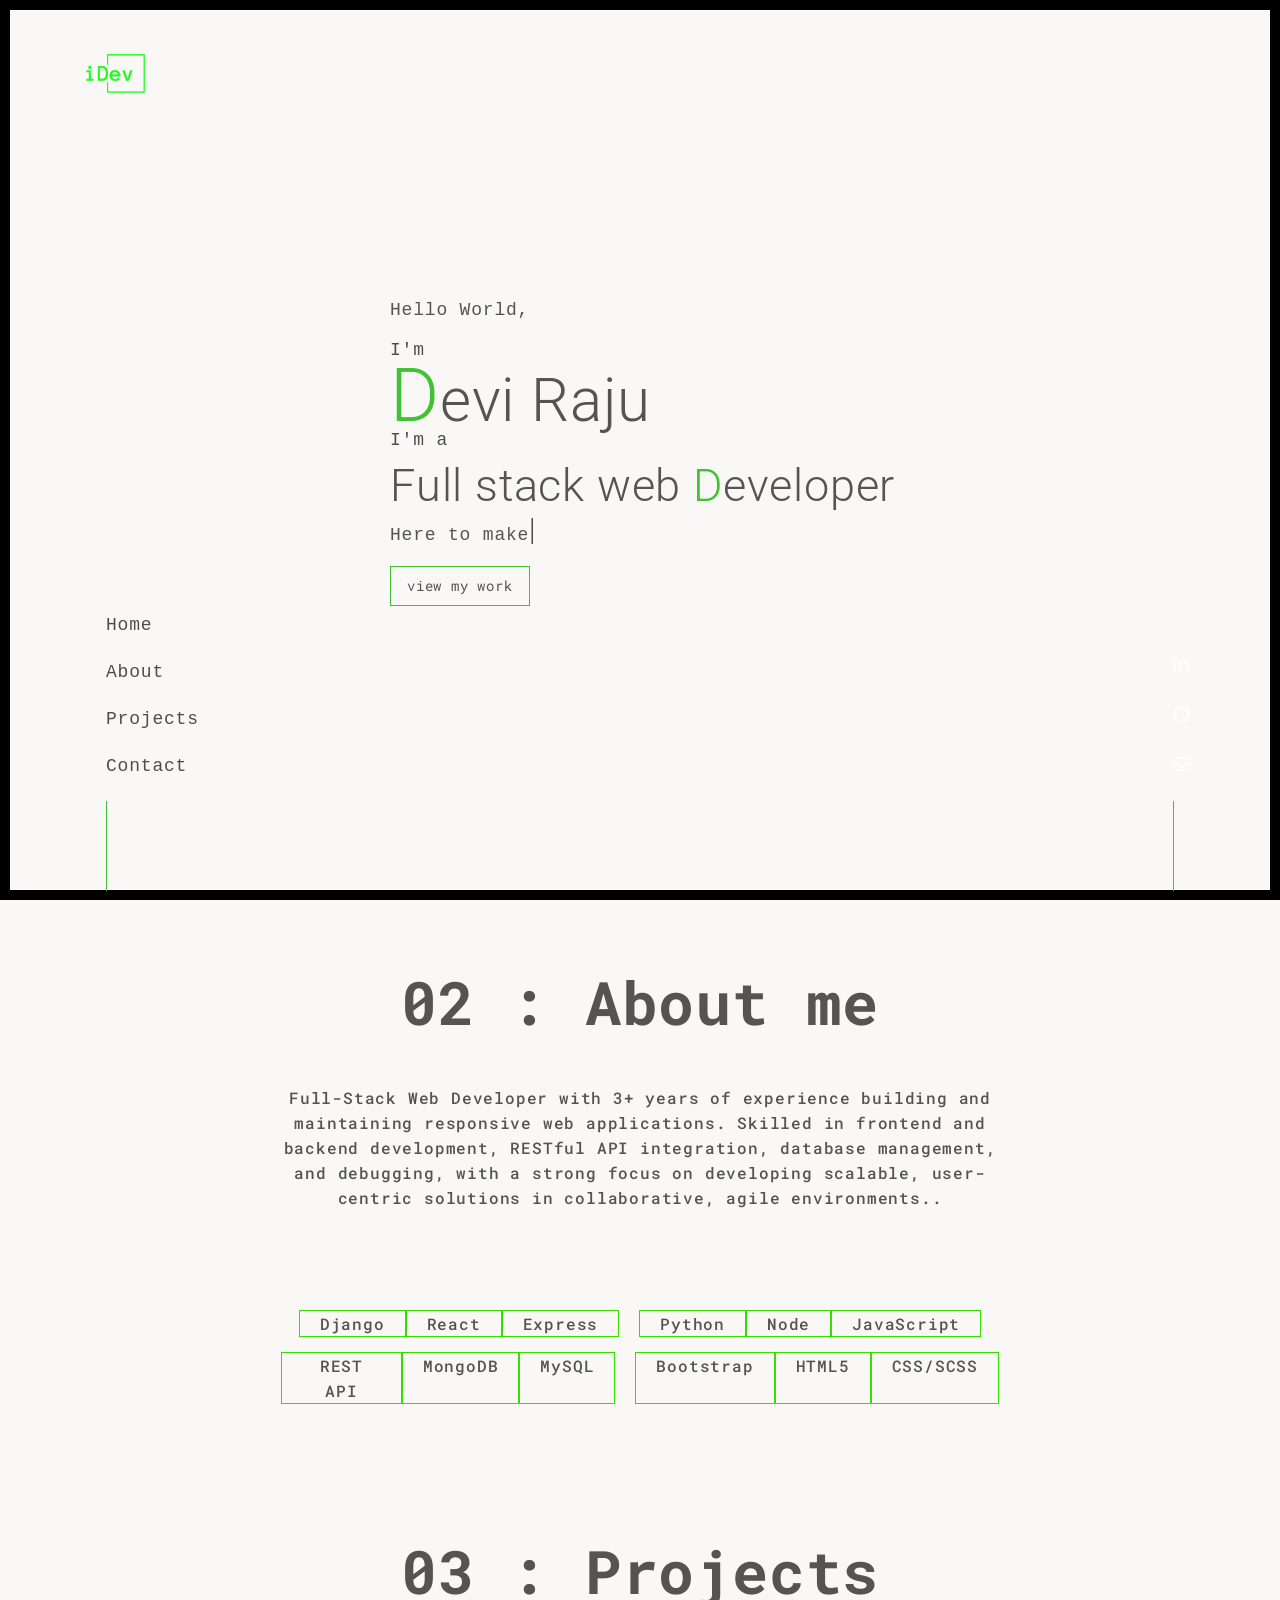
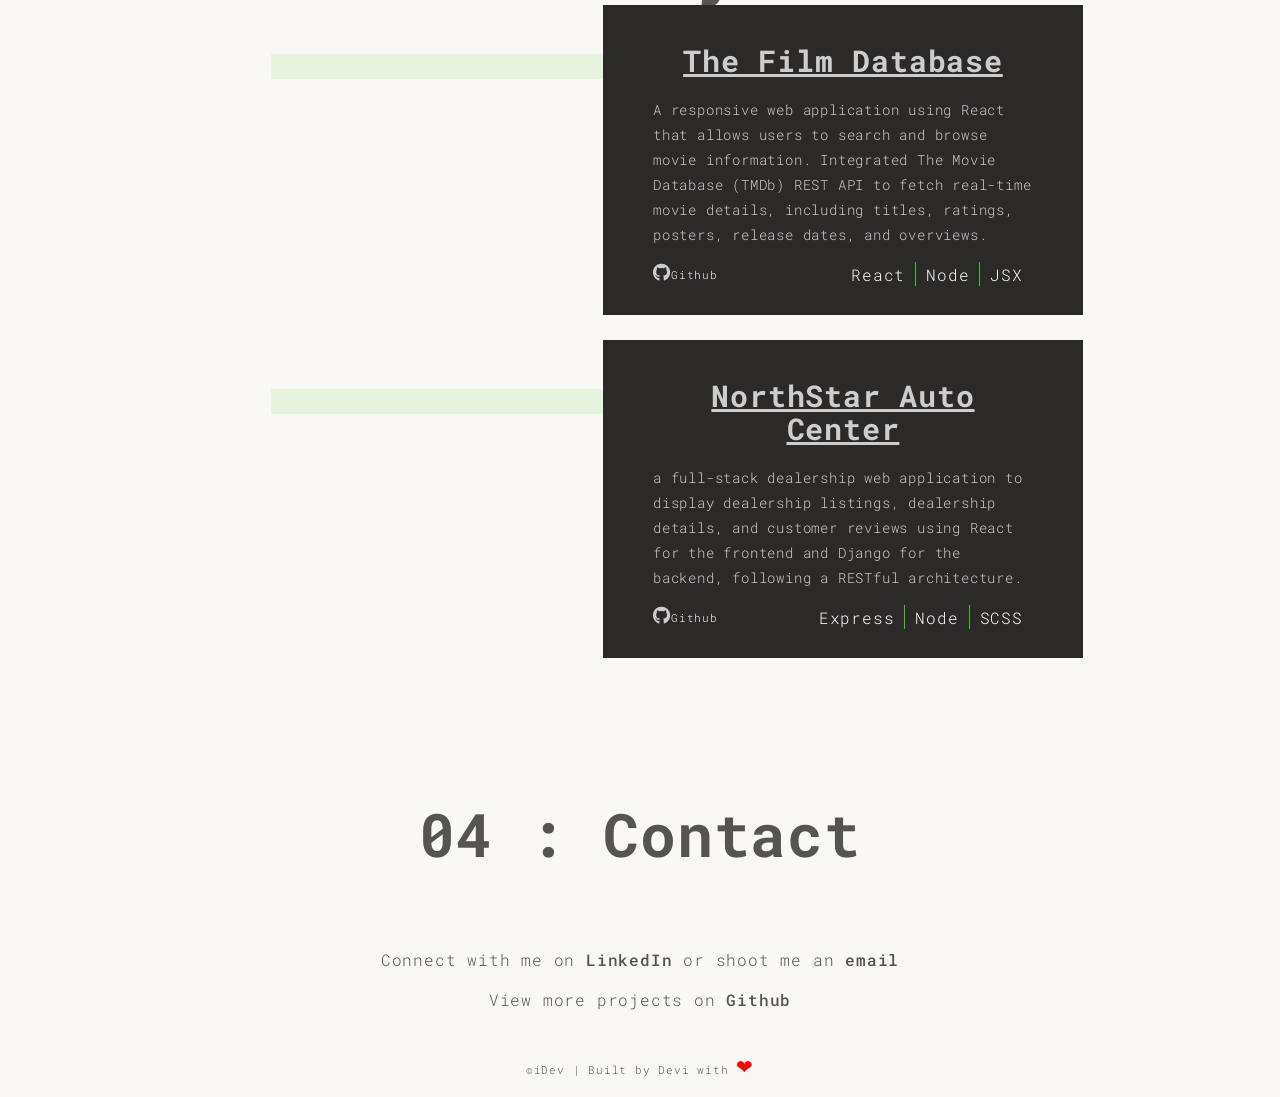
==== commit 32063161: "Update portfolio with latest changes" ====
--- a/index.html
+++ b/index.html
@@ -23,7 +23,6 @@
   <link href="./main.responsive.css" rel="stylesheet">
   
 </head>
-
 <body class="minimal">
   <div id="site-border-left"></div>
   <div id="site-border-right"></div>
@@ -92,10 +91,10 @@
             <div class="text-content">
               <h1>
                 <p class="text-header">Hello World,</p>
-                <p class="text-name-header">My name is </p>
+                <p class="text-name-header">I'm  </p>
                 <p class="text-name"><span>D</span>evi Raju</p>
                 <p class="text-title-header">I'm a </p>
-                <p class="text-title">Web <span>D</span>eveloper</p>
+                <p class="text-title">Full stack web <span>D</span>eveloper</p>
 
                 <span id="typed-strings">
 
@@ -105,7 +104,7 @@
                 </span>
                 <span class="text-strings" id="typed"></span>
               </h1>
-              <p><a href="#section-contact-4" class="btn btn-primary btn-lg">Contact me</a></p>
+              <p><a href="#section-project-3" class="btn btn-primary btn-lg">view my work</a></p>
             </div>
 
           </div>
@@ -126,23 +125,23 @@
           <div class="row">
             <div class="col-md-12 col-lg-12">
               <p class="about-content">
-                Web developer with 2+ years of experience building and maintaining functional and responsive websites and web applications. Highly adept in working both the Front-end and Back-end development processes. Clear understanding of modern technologies and the best design practices.</p>
+                Full-Stack Web Developer with 3+ years of experience building and maintaining responsive web applications. Skilled in frontend and backend development, RESTful API integration, database management, and debugging, with a strong focus on developing scalable, user-centric solutions in collaborative, agile environments..</p>
           
               <div class="section-skills">
                 
                 <div class="skills-item">
                   <div class="row">
                    
+                  <p class="">Django</p>
                   <p class="">React</p>
-                  <p class="">Node</p>
                   <p class="">Express</p>
                  
                   </div>
                   <div class="row">
                 
-                  <p class="">CSS/Sass</p>
+                  <p class="">Python</p>
+                  <p class="">Node</p>
                   <p class="">JavaScript</p>
-                  <p class="">HTML</p>
                 
                   </div>
                   </div>
@@ -150,14 +149,14 @@
                  <div class="skills-item">
                
                   <div class="row">
-                  <p class="">Bootstrap</p>
-                  <p class="">PostgreSQL</p>
-                  <p class="">MySQL</p>
-                  </div>
-                  <div class="row">
-                  <p class="">Cypress</p>
-                  <p class="">Mocha</p>
-                  <p class="">jQuery</p>
+                    <p class="">REST API</p>
+                    <p class="">MongoDB</p>
+                    <p class="">MySQL</p>
+                  </div>
+                  <div class="row"> 
+                    <p class="">Bootstrap</p>
+                    <p class="">HTML5</p>
+                    <p class="">CSS/SCSS</p>
                   </div>
                   </div>
                 </div>
@@ -182,18 +181,19 @@
           <div class="row project-row">
             <div class="col-md-12">
               <header>
-                <a href="https://github.com/DeviRaju27/teebo" target="_blank" class="project-img-link">
-                  <img src="./assets/images/teebo-user-profile.png" class="project-img-responsive" alt="">
+                <a href="https://github.com/DeviRaju27/the-film-database" target="_blank" class="project-img-link">
+                  <img src="./assets/images/tfdb-screenshot.png" class="project-img-responsive" alt="">
                 </a>
               </header>
 
               <div class="card-container">
                 <div class="text-center">
-                  <h1 class="project-header"> <a href="https://github.com/DeviRaju27/teebo" target="_blank">teebo</a></h1>
-                </div>
-                <p class="project-content">A community where users can discuss any TV show they like. This app caters to passionate fans who want to engage with other fans and discuss their desired TV shows.</p>
+                  <h2 class="project-header"> <a href="https://github.com/DeviRaju27/the-film-database" target="_blank">The Film Database</a></h2>
+                </div>
+                <p class="project-content">A responsive web application using React that allows users to search and browse movie information.
+Integrated The Movie Database (TMDb) REST API to fetch real-time movie details, including titles, ratings, posters, release dates, and overviews.</p>
                 <div class="section-project-footer">
-                  <a href="https://github.com/DeviRaju27/teebo" title=""><i class="fa-brands fa-github navbar-contact-link-icon"></i></a>
+                  <a href="https://github.com/DeviRaju27/the-film-database" title="" target="_blank"><i class="fa-brands fa-github navbar-contact-link-icon"></i>Github</a>
                   <ul class="tech-stack-item">
                     <li>React</li>
                     <li>Node</li>
@@ -207,18 +207,18 @@
           <div class="row project-row">
             <div class="col-md-12">
               <header>
-                <a href="https://github.com/DeviRaju27/spooky-bar" target="_blank" class="project-img-link">
-                  <img src="./assets/images/spooky-bar-user.png" class="project-img-responsive" alt="">
+                <a href="https://github.com/DeviRaju27/NorthStar-Dealership" target="_blank" class="project-img-link">
+                  <img src="./assets/images/northstar-screenshot.png" class="project-img-responsive" alt="">
                 </a>
               </header>
               <div class="card-container">
                 <div class="text-center">
-                  <h1 class="project-header"> <a href="https://github.com/DeviRaju27/spooky-bar" title="">Spooky bar</a></h1>
-                </div>
-                <p class="project-content">A food ordering experience for a single restaurant. Hungry clients of this fictitious restaurant can visit Spooky bar, select one or more drinks and place an order for pick-up. They will receive a notification when their order is ready.</p>
+                  <h2 class="project-header"> <a href="https://github.com/DeviRaju27/NorthStar-Dealership" title="" target="_blank">NorthStar Auto Center</a></h2>
+                </div>
+                <p class="project-content">a full-stack dealership web application  to display dealership listings, dealership details, and customer reviews using React for the frontend and Django for the backend, following a RESTful architecture.</p>
 
                 <div class="section-project-footer">
-                  <a href="https://github.com/DeviRaju27/spooky-bar" title=""><i class="fa-brands fa-github navbar-contact-link-icon"></i></a>
+                  <a href="https://github.com/DeviRaju27/NorthStar-Dealership" title="" target="_blank"><i class="fa-brands fa-github navbar-contact-link-icon"></i>Github</a>
                   <ul class="tech-stack-item">
                     <li>Express</li>
                     <li>Node</li>
@@ -229,7 +229,7 @@
             </div>
           </div>
 
-          <div class="row project-row">
+          <!-- <div class="row project-row">
             <div class="col-md-12">
               <header>
                 <a href="https://github.com/DeviRaju27/tweeter" target="_blank" class="project-img-link">
@@ -252,7 +252,7 @@
                 </div>
               </div>
             </div>
-          </div>
+          </div> -->
 
         </div>
       </div>
@@ -270,7 +270,8 @@
           <div class="section-container-spacer ">
             <h1 class="section-header">04 : Contact</h1>
            
-            <p class="contact-content"> Connect with me on LinkedIn or shoot me an email</p>
+            <p class="contact-content"> Connect with me on <a href="https://www.linkedin.com/in/devi-raju" class="link-text" target="_blank">LinkedIn</a> or shoot me an <a href="mailto:deviraju999@gmail.com" class="link-text">email</a></p>
+            <span class="contact-content"> View more projects on <a href="https://github.com/DeviRaju27" class="link-text" target="_blank">Github</a></span>
             <ul class="footer-contact-links">
               <li><a href="https://www.linkedin.com/in/devi-raju" title=""><i class="fa-brands fa-linkedin footer-contact-link-icon"></i></a></li>
               <li><a href="https://github.com/DeviRaju27" title=""><i class="fa-brands fa-github footer-contact-link-icon"></i></a></li>
--- a/main.css
+++ b/main.css
@@ -19,7 +19,7 @@
   
 }
 h1,p{
-  color: #fff;
+  color: #565353;
 }
 article,
 aside,
@@ -319,13 +319,13 @@
 }
 
 a {
-  color: #001aff;
+  color: #fff;
   text-decoration: none
 }
 
 a:focus,
 a:hover {
-  color: #0012b3;
+  color: #fff;
   text-decoration: underline
 }
 
@@ -1318,25 +1318,28 @@
 }
 
 .btn-primary {
-  color: #fff;
+  color:  #565353;
   background-color: transparent;
   border-color: rgb(64 194 50)
 }
+.btn-primary:hover{
+  background-color: rgb(64 194 50);
+  color:#333;
+}
 
 .btn-primary.focus,
 .btn-primary:focus {
-  color: #001aff;
+  color:  rgb(255 255 255 / 77%);
   background-color: transparent;
-  border-color: #000d80
+  border-color:  rgb(64 194 50);
 }
 
 .btn-primary.active,
 .btn-primary:active,
-.btn-primary:hover,
 .open>.btn-primary.dropdown-toggle {
-  color: #001aff;
+  color: rgb(255 255 255 / 77%);
   background-color: transparent;
-  border-color: #0014c2
+  
 }
 
 .btn-primary.active.focus,
@@ -1348,9 +1351,9 @@
 .open>.btn-primary.dropdown-toggle.focus,
 .open>.btn-primary.dropdown-toggle:focus,
 .open>.btn-primary.dropdown-toggle:hover {
-  color: #001aff;
+  color:  rgb(255 255 255 / 77%);
   background-color: transparent;
-  border-color: #000d80
+  border-color:  rgb(64 194 50);
 }
 
 .btn-primary.active,
@@ -2603,19 +2606,6 @@
 }
 
 
-
-
-
-
-
-
-
-
-
-
-
-
-
 .visible-print {
   display: none !important
 }
@@ -2626,20 +2616,14 @@
   display: none !important
 }
 
-
-
 .visible-print-inline {
   display: none !important
 }
 
 
-
 .visible-print-inline-block {
   display: none !important
 }
-
-
-
 
 
 #site-border-bottom,
@@ -2689,7 +2673,7 @@
 body.minimal {
   border: none;
   padding: 0;
-  background-color: rgba(0, 0, 0, .9);
+  background-color: rgba(249, 246, 246, 0.808);
 }
 
 .hero-full-container h1 {
@@ -2715,37 +2699,20 @@
 
 
 
-.white-text-container h1,
-.white-text-container h2,
-.white-text-container h3,
-.white-text-container h4,
-.white-text-container h5,
-.white-text-container p {
-  text-shadow: 0 1px 3px #000;
-  
-}
-
-.white-text-container a {
-  color: rgb(255 255 255 / 77%);
-}
 
 .section-container-spacer {
   margin-bottom: 30px
 }
 
 
-
 .section-container {
   padding-bottom: 50px;
 }
 
 
-
 .section-container.only-container {
   min-height: 84vh
 }
-
-
 
 .background-image-container {
   background-size: cover;
@@ -2766,12 +2733,7 @@
   border-color: #000
 }
 
-.btn-primary:focus,
-.btn-primary:hover {
-  color: #fff;
-  border-color: #001aff;
-  background-color: #001aff
-}
+
 
 .btn-info:focus,
 .btn-info:hover {
@@ -2831,12 +2793,12 @@
 
 .h2:before,
 h2:before {
-  left: 0
+  left: -10px;
 }
 
 .h2:after,
 h2:after {
-  right: 0
+  right: -10px;
 }
 
 
@@ -2902,8 +2864,15 @@
 .project-content,
 .project-header a
 {
-  color:rgb(255 255 255 / 77%)
-}
-
-
-
+  color:#565353;
+}
+.link-text {
+  color:#565353;
+  font-weight: 500;
+}
+.link-text:hover {
+  color:#000;
+  font-weight: 500;
+}
+
+
--- a/main.responsive.css
+++ b/main.responsive.css
@@ -246,13 +246,19 @@
     margin-bottom: 20px;
   
   }
-  .text-name,
-  .text-title {
+  .text-name{
     font-family: 'Roboto';
     font-size:45px;
     line-height: 1em;
     
   }
+
+  .text-title {
+    font-family: 'Roboto';
+    font-size:35px;
+    line-height: 1em;
+    
+  }
   .text-strings{
     font-family: monospace;
     font-size:14px;
@@ -262,7 +268,7 @@
     text-align: center;
   }
   .project-header a{
-    font-size: 30px;
+    font-size: 22px;
 
   }
   .section-project-footer
@@ -280,7 +286,7 @@
   .tech-stack-item li{
     list-style: none;
     padding: 0 10px;
-    color: #fff;
+    color: #565353;
     border-right: 1px solid rgb(64 194 50);
     font-size: 16px;
   }
@@ -327,7 +333,7 @@
     right: 10px;
     top: 10px;
     z-index: 10;
-    background-color: transparent;
+    background-color:#565353;
   }
   .sr-only {
     position: absolute;
@@ -357,7 +363,7 @@
     margin-top: 5px;
   }
   .navbar-inverse .navbar-toggle .icon-bar {
-    background-color: rgb(255 255 255 / 77%);
+    background-color: #FFF;
 }
 .navbar-toggle{
   float: right;
@@ -487,7 +493,7 @@
   .tech-stack-item li{
     list-style: none;
     padding: 0 10px;
-    color: #fff;
+    color: #FFF;
     border-right: 1px solid rgb(64 194 50);
     font-size: 16px;
   }
@@ -549,7 +555,7 @@
   .text-header{
     font-family: monospace;
     font-size:18px;
-    color:rgb(255 255 255 / 77%)
+    color:#565353
   }
   
   .text-name-header,
@@ -558,14 +564,19 @@
     font-family: monospace;
     font-size:18px;
     margin-bottom: 20px;
-    color:rgb(255 255 255 / 77%)
-  }
-  
-  .text-name,
+    color:#000000b0;
+  }
+  
+  .text-name {
+    font-family: 'Roboto';
+    font-size:60px;
+    color:#565353;
+  }
+  
   .text-title {
     font-family: 'Roboto';
-    font-size:60px;
-    color:rgb(255 255 255 / 77%);
+    font-size:45px;
+    color:#565353;
   }
   
   .text-name span,
@@ -573,29 +584,35 @@
   color:rgb(64 194 50);
   font-size: 75px;
   }
+ 
+  .text-title span {
+  color:rgb(64 194 50);
+  font-size: 45px;
+  }
   
   .text-strings{
     font-family: monospace;
     font-size:18px;
-    color:rgb(255 255 255 / 77%)
+    color:#565353;
   }
   .logo img{
     width: 75px;
   }
   
   .section-header{
-    color:rgb(255 255 255 / 77%);
+    color:#565353;
     font-size: 60px;
     margin-bottom: 50px;
   }
   .section-about p{
-    color:rgb(255 255 255 / 77%);
+    color:#565353;
     font-size: 16px;
     text-align: center;
+    font-weight: 500;
   }
   .skills-item p{
     border: 1px solid #37dc01;
-    width: 100%;
+   
     text-align: center;
     padding: 0 20px;
   }
@@ -612,9 +629,7 @@
   }
   .project-header a {
     color:rgb(255 255 255 / 77%);
-    font-size: 40px;
-    padding: 0 30px;
-    text-decoration: none;
+    text-decoration: underline;
   }
   
   .about-content{
@@ -626,7 +641,7 @@
   }
   .contact-content{
     font-size: 16px;
-    color:rgb(255 255 255 / 77%);
+    color:#565353;
   }
   
   .white-text-container a:hover, .container-right-top a:hover  {
@@ -883,7 +898,7 @@
     right: 10px;
     top: 10px;
     z-index: 10;
-    background-color: transparent;
+    background-color: #565353;
   }
   .sr-only {
     position: absolute;
@@ -913,7 +928,7 @@
     margin-top: 5px;
   }
   .navbar-inverse .navbar-toggle .icon-bar {
-    background-color: rgb(255 255 255 / 77%);
+    background-color: #565353;
 }
 .navbar-toggle{
   float: right;
@@ -1472,7 +1487,7 @@
   background-color: #2c2929;
   padding: 2rem 5rem;
   position: relative;
-  width: 60%;
+  width: 65%;
   margin: -10% 0 10% 45%;
 }
 .navbar-contact-link-icon {
@@ -1535,7 +1550,7 @@
 }
 .navbar-nav-links li a{
   font-size: 18px;
-  color:rgb(255 255 255 / 77%);
+  color:#000000b0;
   font-family: monospace;
   text-decoration: none;
 }
@@ -1563,7 +1578,7 @@
 }
 .project-row header img {
   object-fit: cover;
-  opacity: 0.6;
+  opacity: 0.9;
   width: 100%;
 
 }
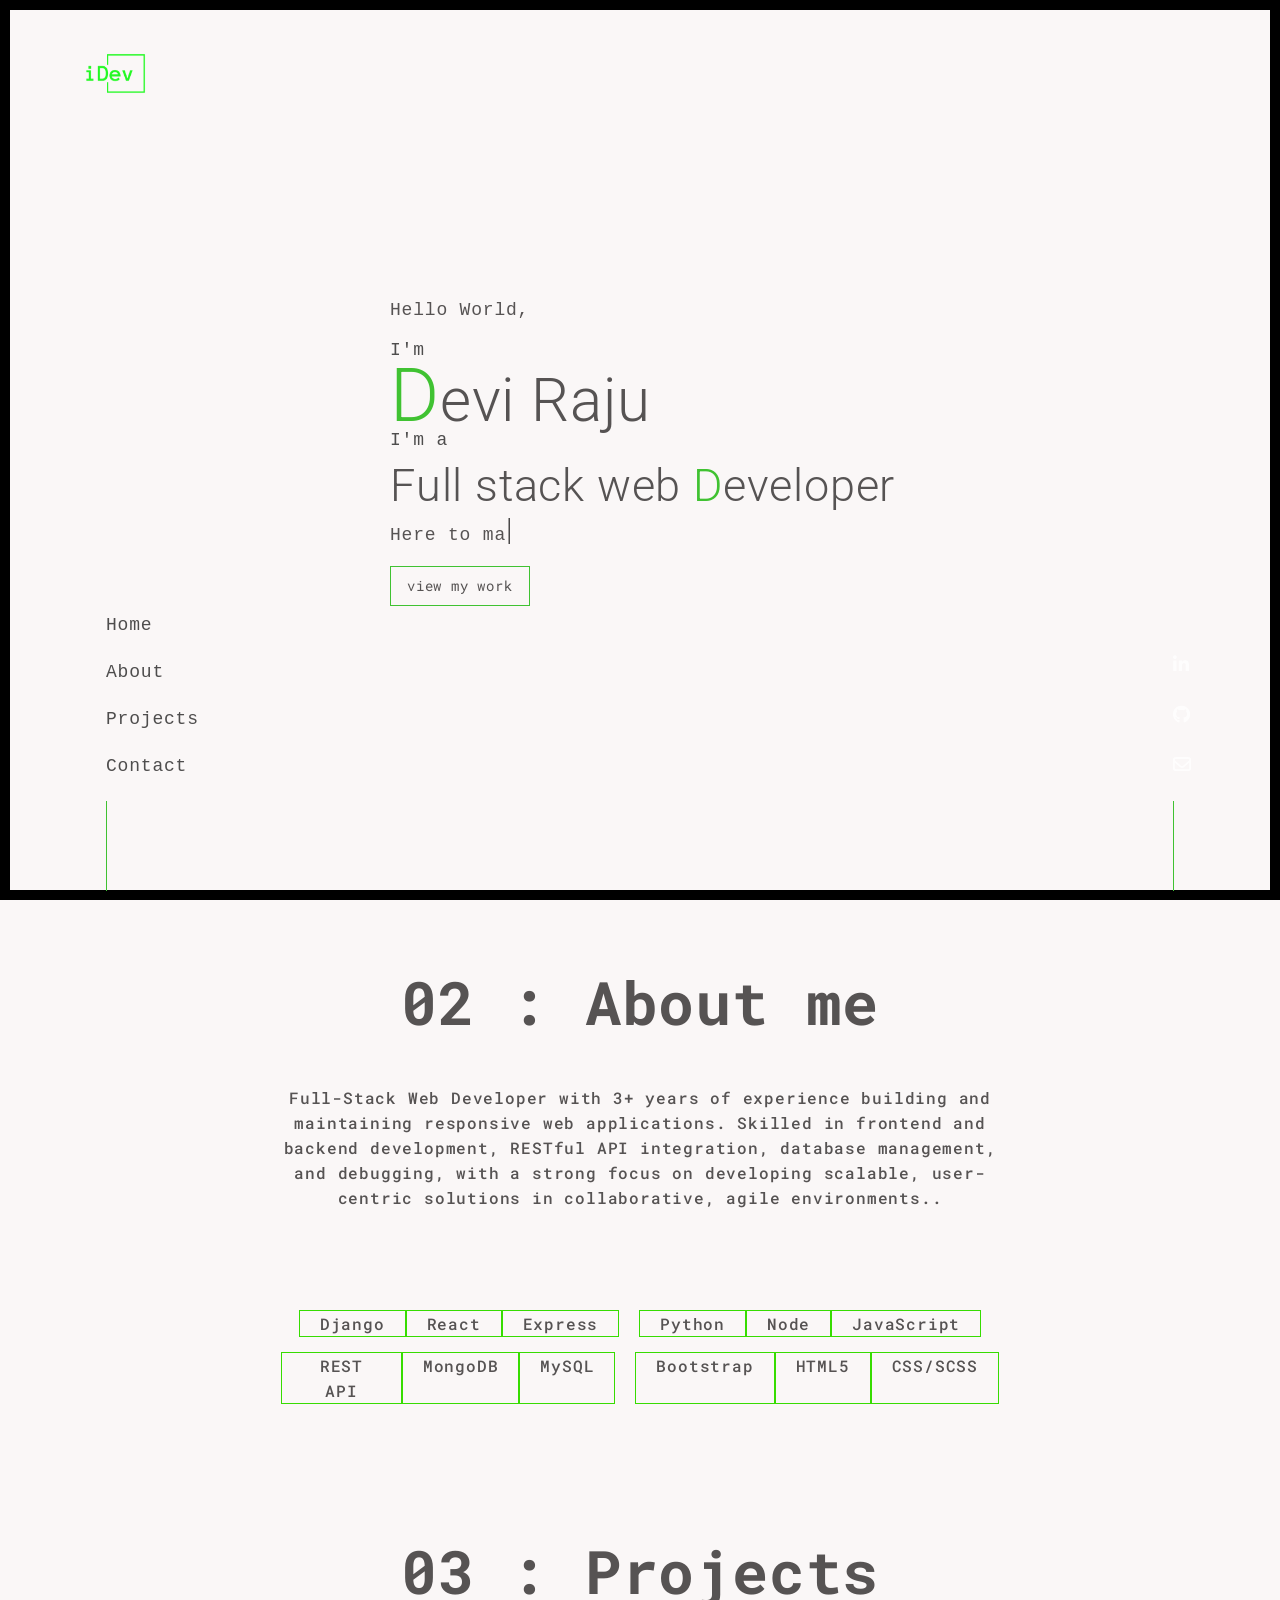
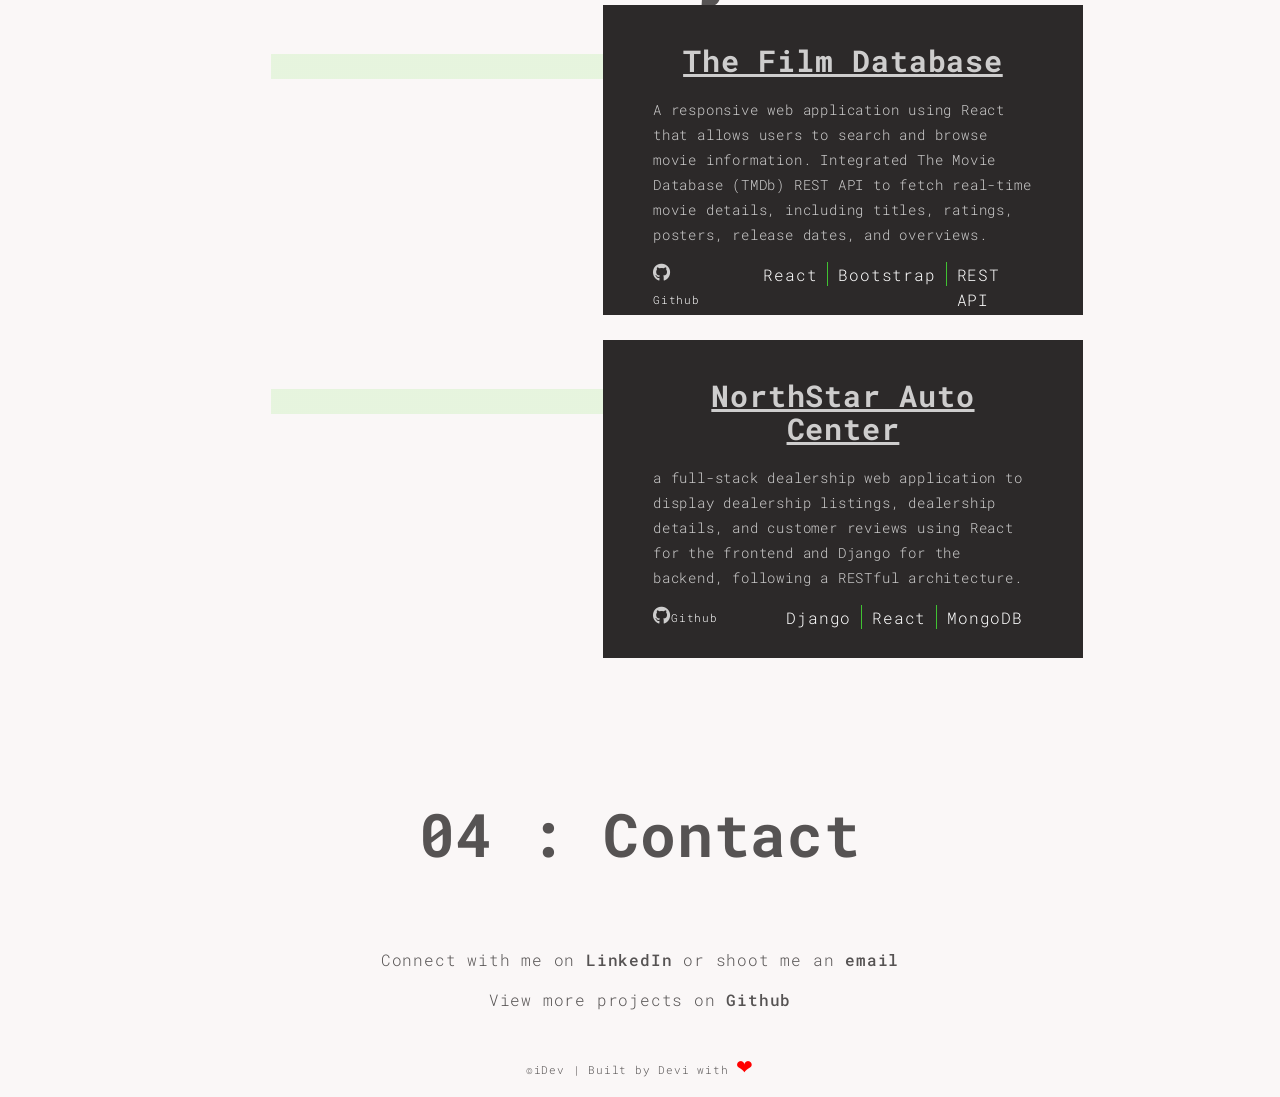
==== commit 46c0dbfe: "Update tech stack for projects" ====
--- a/index.html
+++ b/index.html
@@ -196,8 +196,8 @@
                   <a href="https://github.com/DeviRaju27/the-film-database" title="" target="_blank"><i class="fa-brands fa-github navbar-contact-link-icon"></i>Github</a>
                   <ul class="tech-stack-item">
                     <li>React</li>
-                    <li>Node</li>
-                    <li>JSX</li>
+                    <li>Bootstrap</li>
+                    <li>REST API</li>
                   </ul>
                 </div>
               </div>
@@ -220,9 +220,9 @@
                 <div class="section-project-footer">
                   <a href="https://github.com/DeviRaju27/NorthStar-Dealership" title="" target="_blank"><i class="fa-brands fa-github navbar-contact-link-icon"></i>Github</a>
                   <ul class="tech-stack-item">
-                    <li>Express</li>
-                    <li>Node</li>
-                    <li>SCSS</li>
+                    <li>Django</li>
+                    <li>React</li>
+                    <li>MongoDB</li>
                   </ul>
                 </div>
               </div>
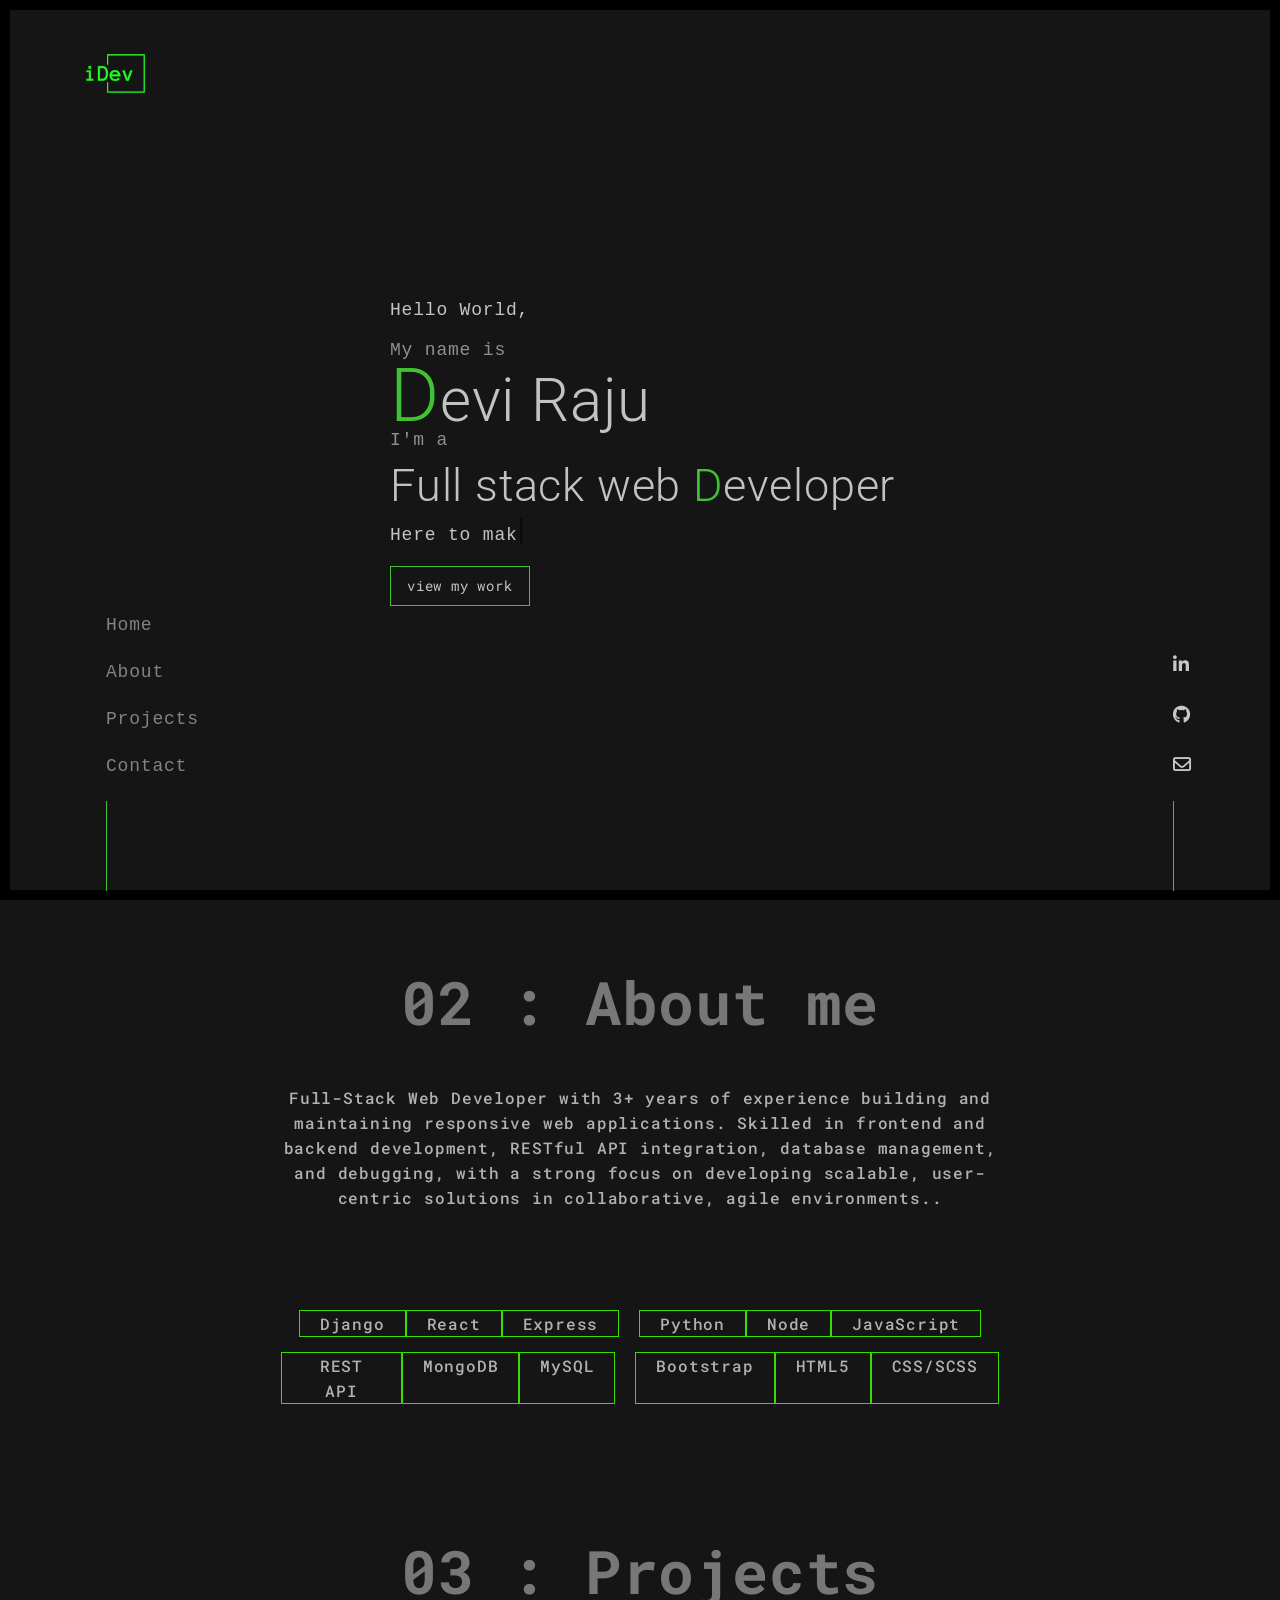
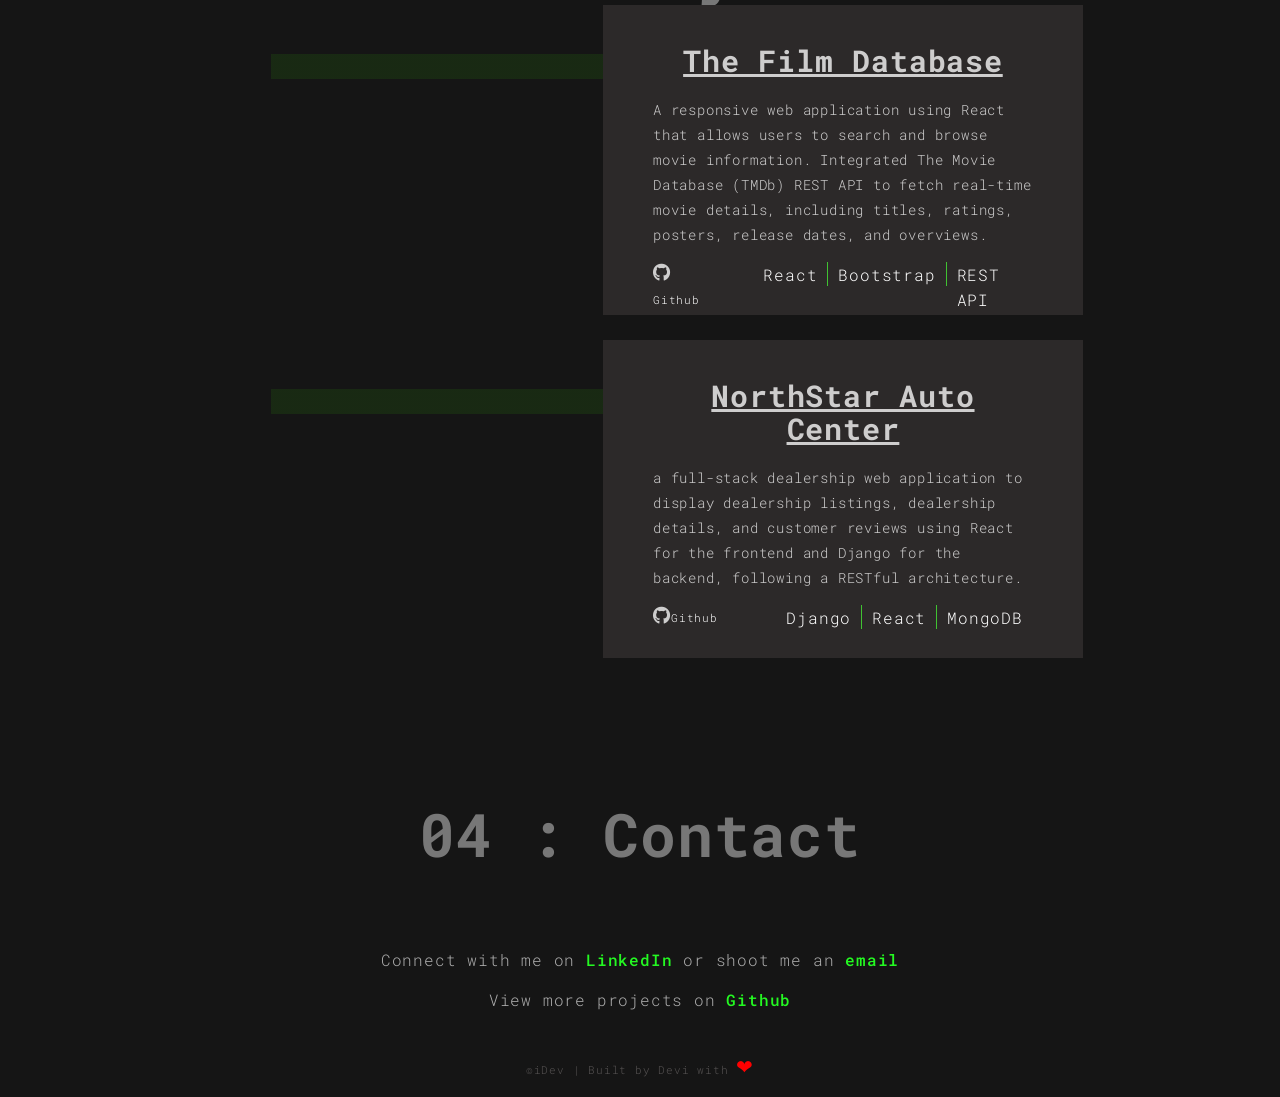
==== commit 47fe3755: "changes theme color" ====
--- a/index.html
+++ b/index.html
@@ -91,7 +91,7 @@
             <div class="text-content">
               <h1>
                 <p class="text-header">Hello World,</p>
-                <p class="text-name-header">I'm  </p>
+                <p class="text-name-header">My name is </p>
                 <p class="text-name"><span>D</span>evi Raju</p>
                 <p class="text-title-header">I'm a </p>
                 <p class="text-title">Full stack web <span>D</span>eveloper</p>
--- a/main.css
+++ b/main.css
@@ -15,7 +15,7 @@
 
 body {
   margin: 0;
-  background-color: #000;
+  /* background-color: #000; */
   
 }
 h1,p{
@@ -1318,7 +1318,7 @@
 }
 
 .btn-primary {
-  color:  #565353;
+  color:  #ffffffbf;
   background-color: transparent;
   border-color: rgb(64 194 50)
 }
@@ -2673,7 +2673,7 @@
 body.minimal {
   border: none;
   padding: 0;
-  background-color: rgba(249, 246, 246, 0.808);
+  background-color: #000000ea;
 }
 
 .hero-full-container h1 {
@@ -2867,7 +2867,7 @@
   color:#565353;
 }
 .link-text {
-  color:#565353;
+  color:#24f922;
   font-weight: 500;
 }
 .link-text:hover {
--- a/main.responsive.css
+++ b/main.responsive.css
@@ -555,7 +555,7 @@
   .text-header{
     font-family: monospace;
     font-size:18px;
-    color:#565353
+    color:#ffffffbf;
   }
   
   .text-name-header,
@@ -564,19 +564,19 @@
     font-family: monospace;
     font-size:18px;
     margin-bottom: 20px;
-    color:#000000b0;
+    color:#ffffff85;
   }
   
   .text-name {
     font-family: 'Roboto';
     font-size:60px;
-    color:#565353;
+    color:#ffffffbd;
   }
   
   .text-title {
     font-family: 'Roboto';
     font-size:45px;
-    color:#565353;
+    color:#ffffffbd;
   }
   
   .text-name span,
@@ -593,19 +593,19 @@
   .text-strings{
     font-family: monospace;
     font-size:18px;
-    color:#565353;
+    color:#ffffffbf;
   }
   .logo img{
     width: 75px;
   }
   
   .section-header{
-    color:#565353;
+    color:#ffffff6b;
     font-size: 60px;
     margin-bottom: 50px;
   }
   .section-about p{
-    color:#565353;
+    color:#ffffffab;
     font-size: 16px;
     text-align: center;
     font-weight: 500;
@@ -641,7 +641,7 @@
   }
   .contact-content{
     font-size: 16px;
-    color:#565353;
+    color:#ffffffa6;
   }
   
   .white-text-container a:hover, .container-right-top a:hover  {
@@ -1550,7 +1550,7 @@
 }
 .navbar-nav-links li a{
   font-size: 18px;
-  color:#000000b0;
+  color:#ffffff78;
   font-family: monospace;
   text-decoration: none;
 }
